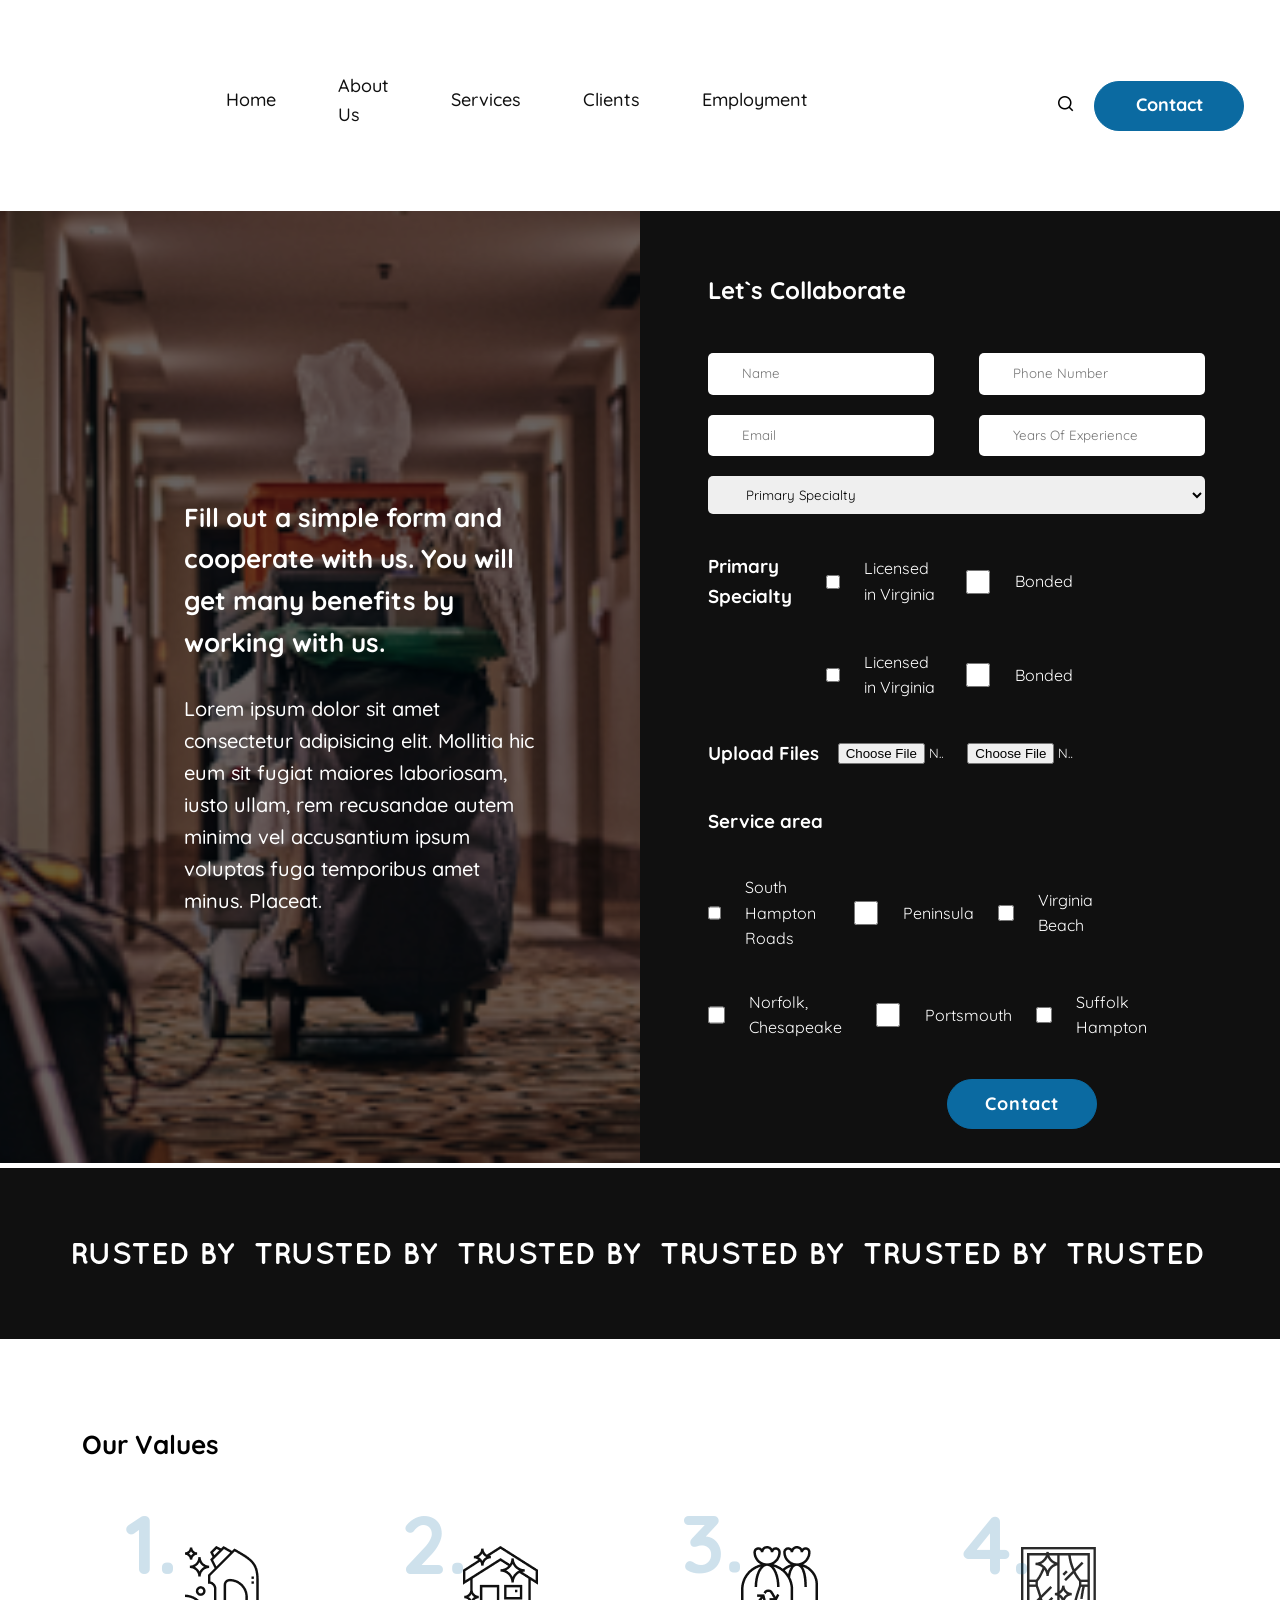
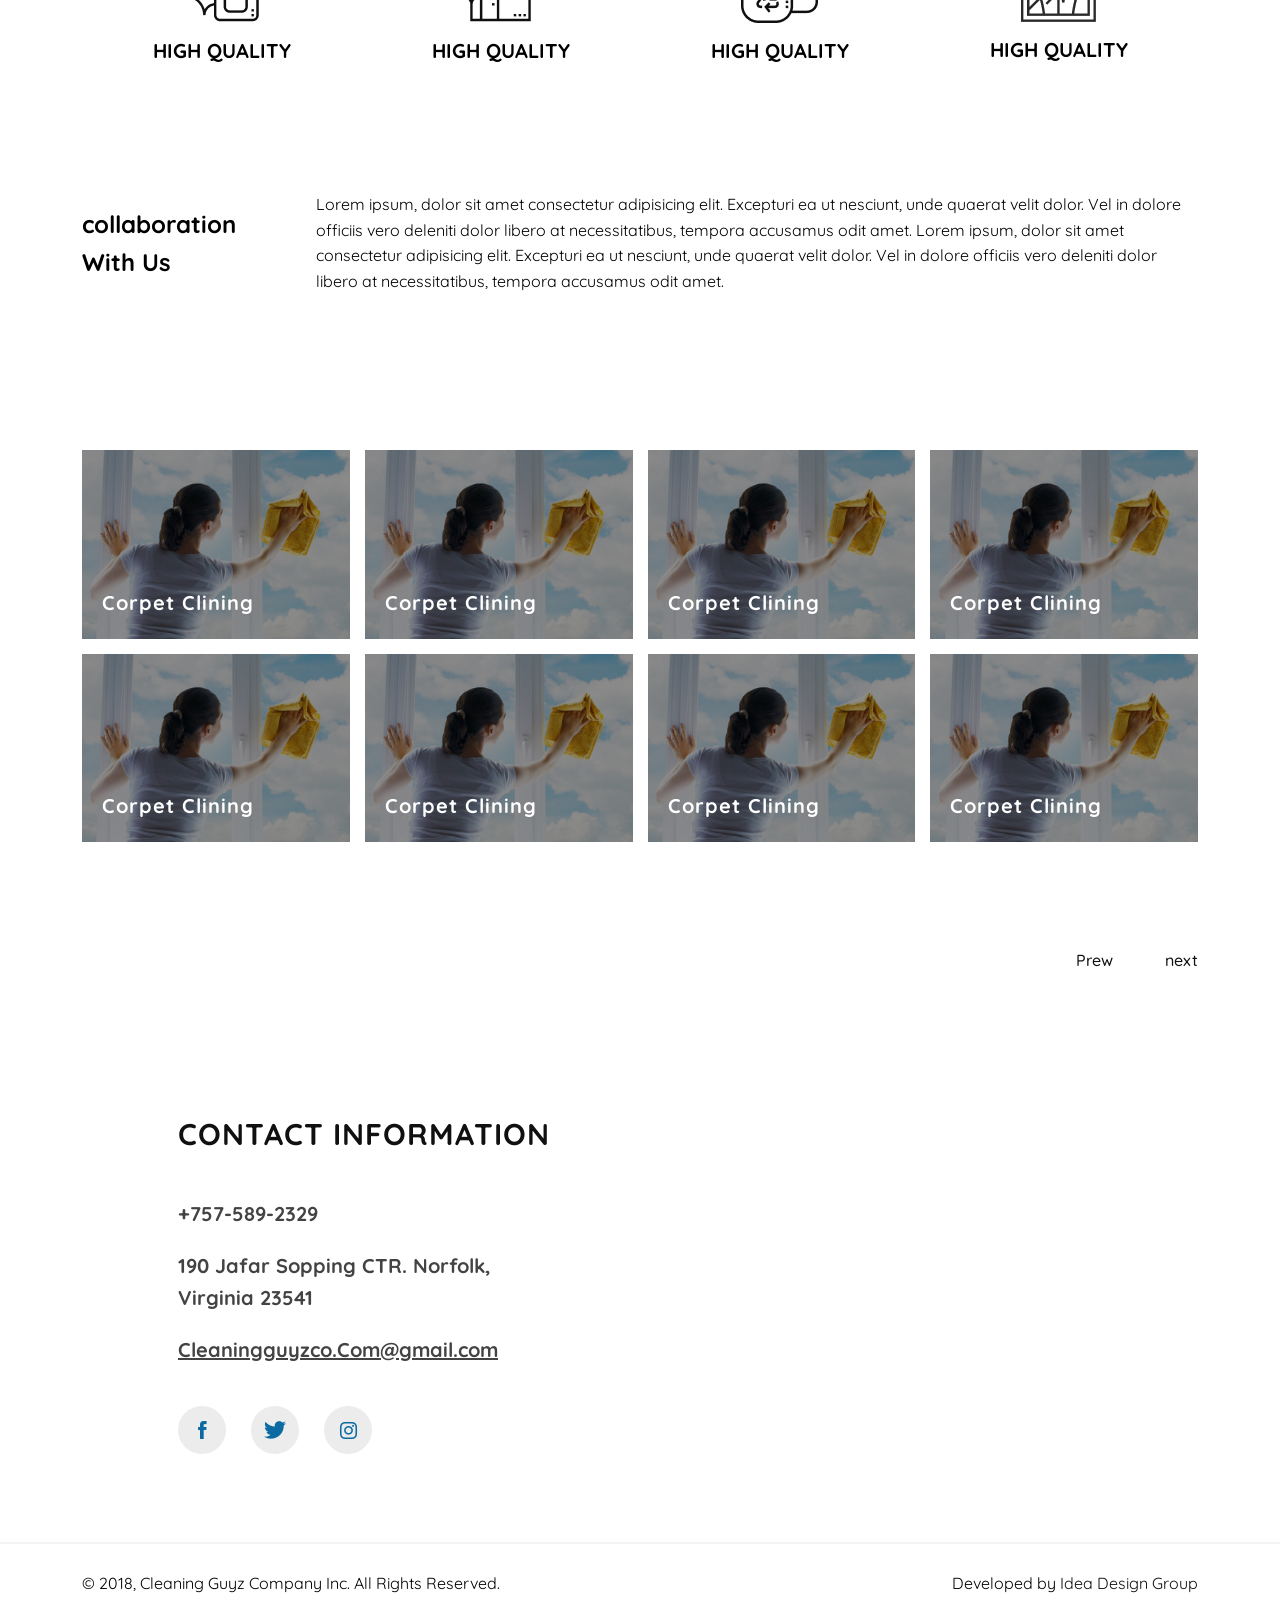
==== collaboration-page.html @ d44de73d "up" ====
<!DOCTYPE html>
<html lang="en">

<head>
    <meta charset="UTF-8">
    <meta http-equiv="X-UA-Compatible" content="IE=edge">
    <meta name="viewport" content="width=device-width, initial-scale=1.0">
    <title>Document</title>
    <link rel="preconnect" href="https://fonts.googleapis.com">
    <link rel="preconnect" href="https://fonts.gstatic.com" crossorigin>
    <link href="https://fonts.googleapis.com/css2?family=Quicksand:wght@400;500;600;700&display=swap" rel="stylesheet">
    <link rel="stylesheet" href="assets/styles/style.css">
    <link rel="stylesheet" href="assets/images/icomoon/style.css">
</head>

<body>
    <section class="container">
        <header>
            <div class="header-img">
                <a href="">
                    <img src="assets/images/img/image 2.png" alt="">
                </a>
            </div>
            <div class="header-menu">
                <div>
                    <a href="">Home</a>
                </div>
                <div>
                    <a href="">About Us</a>
                </div>
                <div>
                    <a href="">Services</a>
                </div>
                <div>
                    <a href="">Clients</a>
                </div>
                <div>
                    <a href="">Employment</a>
                </div>
            </div>
            <div class="header-search">
                <div>
                    <form action="">
                        <a href=""> <i class="icon-Vector-search"></i></a>
                        <input type="text" placeholder="Search">
                    </form>
                </div>
            </div>
            <div class="header-contact">
                <a href="">Contact</a>
            </div>
        </header>
    </section>
    <section>
        <div class="collaboration-section">
            <div class="collaboration-div1">
                <img src="assets/images/img/ashwini-chaudhary-monty-Iu6parQAO-U-unsplash 2.png" alt="collaborate">
                <div>
                    <h1>Fill out a simple form and cooperate with us. You will get many benefits by working with us.
                    </h1>
                    <p>Lorem ipsum dolor sit amet consectetur adipisicing elit. Mollitia hic eum sit fugiat maiores
                        laboriosam, iusto ullam, rem recusandae autem minima vel accusantium ipsum voluptas fuga
                        temporibus amet minus. Placeat.</p>
                </div>
            </div>
            <div class="collaboration-div2">
                <h1>Let`s Collaborate</h1>
                <form action="">
                    <div class="collaboration-grid1">
                        <input type="text" name="" id="" placeholder="Name">
                        <input type="text" name="" id="" placeholder="Phone Number">

                        <input type="text" name="" id="" placeholder="Email">
                        <input type="text" name="" id="" placeholder="Years Of Experience">

                        <select name="" id="">
                            <option value="">Primary Specialty</option>
                        </select>
                    </div>
                    <div class="collaboration-rows">
                        <div class="collaboration-row">
                            <div>
                                <h3>Primary Specialty</h3>
                            </div>

                            <div>
                                <input type="checkbox" id="checkbox1">
                                <label for="checkbox1">Licensed in Virginia</label>
                            </div>
                            <div>
                                <input type="checkbox" id="checkbox2">
                                <label for="checkbox2">Bonded</label>
                            </div>
                        </div>
                        <div class="collaboration-row">
                            <div></div>
                            <div>
                                <input type="checkbox" id="checkbox1">
                                <label for="checkbox1">Licensed in Virginia</label>
                            </div>
                            <div>
                                <input type="checkbox" id="checkbox2">
                                <label for="checkbox2">Bonded</label>
                            </div>
                        </div>

                        <div class="collaboration-row">
                            <div>
                                <h3>
                                    Upload Files
                                </h3>
                            </div>
                            <div>
                                <input type="file" name="" id="">
                            </div>
                            <div>
                                <input type="file" name="" id="">
                            </div>
                        </div>
                        <div class="collaboration-row">
                            <h3>
                                Service area
                            </h3>
                        </div>
                        <div class="collaboration-row">
                            <div>
                                <input type="checkbox" name="" id="chekbox3">
                                <label for="chekbox3">South Hampton Roads</label>

                            </div>
                            <div>
                                <input type="checkbox" name="" id="chekbox4">
                                <label for="chekbox4">Peninsula</label>

                            </div>
                            <div>
                                <input type="checkbox" name="" id="chekbox5">
                                <label for="chekbox5">Virginia Beach</label>

                            </div>
                        </div>
                        <div class="collaboration-row">
                            <div>
                                <input type="checkbox" name="" id="chekbox6">
                                <label for="chekbox6">Norfolk, Chesapeake</label>

                            </div>
                            <div>
                                <input type="checkbox" name="" id="chekbox7">
                                <label for="chekbox7">Portsmouth</label>

                            </div>
                            <div>
                                <input type="checkbox" name="" id="chekbox8">
                                <label for="chekbox8">Suffolk Hampton</label>

                            </div>
                        </div>
                        <div class="collaboration-row">
                            <button>Contact</button>
                        </div>
                    </div>
                </form>
                <div class=""></div>
            </div>
        </div>
    </section>
    <section class="partner">
        <div class="container partner_slider">

            <div class="partner_slider-item">
                <a href="">
                    <img src="assets/images/img/trusted by.png" alt="">
                </a>
            </div>

            <div class="partner_slider-item">
                <a href="">
                    <img src="assets/images/img/trusted by.png" alt="">
                </a>
            </div>
            <div class="partner_slider-item">
                <a href="">
                    <img src="assets/images/img/trusted by.png" alt="">
                </a>
            </div>
            <div class="partner_slider-item">
                <a href="">
                    <img src="assets/images/img/trusted by.png" alt="">
                </a>
            </div>
            <div class="partner_slider-item">
                <a href="">
                    <img src="assets/images/img/trusted by.png" alt="">
                </a>
            </div>
            <div class="partner_slider-item">
                <a href="">
                    <img src="assets/images/img/trusted by.png" alt="">
                </a>
            </div>
            <div class="partner_slider-item">
                <a href="">
                    <img src="assets/images/img/trusted by.png" alt="">
                </a>
            </div>

        </div>
    </section>
    <section class="container collaboration-examlpes">
        <h1>Our Values</h1>
        <div class="examples">
            <div class="examples-div">
                <i class="icon-uniE90D"></i>
                <div class="examples-img"> <img src="assets/images/img/Frame 2035.png" alt=""></div>
                <h3>high quality</h3>

            </div>
            <div class="examples-div">
                <i class="icon-uniE90E"></i>
                <div class="examples-img"> <img src="assets/images/img/Group 2021.png" alt=""></div>
                <h3>high quality</h3>


            </div>
            <div class="examples-div">
                <i class="icon-uniE90F"></i>
                <div class="examples-img"> <img src="assets/images/img/Frame 2035 (1).png" alt=""></div>
                <h3>high quality</h3>


            </div>
            <div class="examples-div">
                <i class="icon-uniE910"></i>
                <div class="examples-img"> <img src="assets/images/img/Frame 2062.png" alt=""></div>
                <h3>high quality</h3>

            </div>
        </div>
    </section>
    <section class="container">
        <div class="collaborarion">
            <div>
                <h1>collaboration With Us</h1>
            </div>
            <div>
                Lorem ipsum, dolor sit amet consectetur adipisicing elit. Excepturi ea ut nesciunt, unde quaerat velit
                dolor. Vel in dolore officiis vero deleniti dolor libero at necessitatibus, tempora accusamus odit amet.
                Lorem ipsum, dolor sit amet consectetur adipisicing elit. Excepturi ea ut nesciunt, unde quaerat velit
                dolor. Vel in dolore officiis vero deleniti dolor libero at necessitatibus, tempora accusamus odit amet.
            </div>
        </div>
    </section>
    <section class="container">
        <div class="project-img__grid">
            <div class="project-img__grid-div">
                <img src="assets/images/img/project_img_02 3.png" alt="">
                <span>Corpet Clining</span>
                <div class="project-link">
                    <a href="">Detail View</a>
                </div>
            </div>
            <div class="project-img__grid-div">
                <img src="assets/images/img/project_img_02 3.png" alt="">
                <span>Corpet Clining</span>
                <div class="project-link">
                    <a href="">Detail View</a>
                </div>
            </div>
            <div class="project-img__grid-div">
                <img src="assets/images/img/project_img_02 3.png" alt="">
                <span>Corpet Clining</span>
                <div class="project-link">
                    <a href="">Detail View</a>
                </div>
            </div>
            <div class="project-img__grid-div">
                <img src="assets/images/img/project_img_02 3.png" alt="">
                <span>Corpet Clining</span>
                <div class="project-link">
                    <a href="">Detail View</a>
                </div>
            </div>
            <div class="project-img__grid-div">
                <img src="assets/images/img/project_img_02 3.png" alt="">
                <span>Corpet Clining</span>
                <div class="project-link">
                    <a href="">Detail View</a>
                </div>
            </div>
            <div class="project-img__grid-div">
                <img src="assets/images/img/project_img_02 3.png" alt="">
                <span>Corpet Clining</span>
                <div class="project-link">
                    <a href="">Detail View</a>
                </div>
            </div>
            <div class="project-img__grid-div">
                <img src="assets/images/img/project_img_02 3.png" alt="">
                <span>Corpet Clining</span>
                <div class="project-link">
                    <a href="">Detail View</a>
                </div>
            </div>
            <div class="project-img__grid-div">
                <img src="assets/images/img/project_img_02 3.png" alt="">
                <span>Corpet Clining</span>
                <div class="project-link">
                    <a href="">Detail View</a>
                </div>
            </div>
        </div>

        <div class="pagination">
            <a class="pagination-prew" href="">Prew</a>
            <a class="pagination-next" href="">next</a>
        </div>
    </section>
    <footer>
        <div class="footer-info">
            <div class="footer-info__div">
                <h1>contact information</h1>
                <div>
                    <a href="">+757-589-2329</a>
                    <a href="">190 Jafar Sopping CTR. Norfolk, Virginia 23541</a>
                    <a href="">Cleaningguyzco.Com@gmail.com</a>
                </div>
                <div class="footer-icon">
                    <a href="">
                        <i class="icon-Path-8"></i>
                    </a>
                    <a href="">
                        <i class="icon-Path-7"></i>
                    </a>
                    <a href="">
                        <i class="icon-Path-170"></i>
                    </a>
                </div>
            </div>
            <div class="footer-map">
                <div class="map">
                    <div class="footer-map__frame">
                        <iframe
                            src="https://www.google.com/maps/embed?pb=!1m18!1m12!1m3!1d26738.526908125077!2d-76.30847100268791!3d36.848747959635716!2m3!1f0!2f0!3f0!3m2!1i1024!2i768!4f13.1!3m3!1m2!1s0x89ba980ede70d78b%3A0x92bed7cf0ad17353!2sNorfolk%2C%20VA%2023541%2C%20USA!5e0!3m2!1sen!2sge!4v1664965824961!5m2!1sen!2sge"
                            style="border:0;" allowfullscreen="" loading="lazy"
                            referrerpolicy="no-referrer-when-downgrade">
                        </iframe>
                    </div>
                </div>
            </div>
        </div>
        <div class="footer-line"></div>
        <div class="container footer-last">
            <div>
                © 2018, Cleaning Guyz Company Inc. All Rights Reserved.
            </div>
            <div>
                Developed by <a href=""> Idea Design Group </a>
            </div>
        </div>
    </footer>



    <script src="https://code.jquery.com/jquery-3.6.1.min.js"></script>
    <script src="assets/js/slick.min.js"></script>
    <script src="assets/js/script.js"></script>
</body>

</html>
---- assets/styles/style.css ----
body{
  overflow-x: hidden;
}
body,
* {
  margin: 0;
  padding: 0;
  box-sizing: border-box;
  font-family: "Quicksand", sans-serif;
  line-height: 1.6;
  
}

.container,
.container-fluid,
.container-xxl,
.container-xl,
.container-lg,
.container-md,
.container-sm {
  width: 100%;
  padding-right: var(--bs-gutter-x, 0.75rem);
  padding-left: var(--bs-gutter-x, 0.75rem);
  margin-right: auto;
  margin-left: auto;
}

@media (min-width: 576px) {
  .container-sm,
  .container {
    max-width: 540px;
  }
}
@media (min-width: 768px) {
  .container-md,
  .container-sm,
  .container {
    max-width: 720px;
  }
}
@media (min-width: 992px) {
  .container-lg,
  .container-md,
  .container-sm,
  .container {
    max-width: 960px;
  }
}
@media (min-width: 1200px) {
  .container-xl,
  .container-lg,
  .container-md,
  .container-sm,
  .container {
    max-width: 1140px;
  }
}
@media (min-width: 1400px) {
  .container-xxl,
  .container-xl,
  .container-lg,
  .container-md,
  .container-sm,
  .container {
    max-width: 1320px;
  }
}
@media (min-width: 1620px) {
  .container-xxl,
  .container-xl,
  .container-lg,
  .container-md,
  .container-sm,
  .container {
    max-width: 1560px;
  }
}

header {
  width: 100%;
  height: 211px;
  display: flex;
  align-items: center;
}
.header-img {
  width: 238px;
  height: 169px;
  overflow: hidden;
  margin: 0 142px 0 0;
}
.header-img img {
  width: 100%;
  height: 100%;
  object-fit: cover;
}
.header-menu {
  width: initial;
  display: flex;
  align-items: center;
  margin: 0 190px 0 0;
}
.header-menu a {
  text-decoration: none;
  font-size: 18px;
  font-weight: 500;
  color: #101010;
  margin: 0 60px 0 0;
  display: block;
  position: relative;
  padding: 0 0 10px 2px;
}
.header-menu a::after {
  content: "";
  position: absolute;
  width: 0%;
  height: 3px;
  border-radius: 3px;
  background-color: #ed1c24;
  bottom: 0;
  left: 0;
  transition-duration: 0.3s;
}
.header-menu a:hover {
  color: #ed1c24;
}
.header-menu a:hover::after {
  width: 100%;
}
.header-search {
  width: 100px;

  display: flex;
  align-items: center;
  margin-left: auto;
}
.header-search div,
.header-search  div form{
  position: relative;
  width: initial;
  display: flex;
  align-items: center;
}
.header-search a {
  text-decoration: none;
  color: #000;
}
.header-search input {
  width: 100%;
  border: none;
  margin: 0 0 0 20px;
}
.header-search input::placeholder {
  font-weight: 600;
  color: #000;
}
.header-search input:focus {
  outline: none;
}
.header-contact {
  width: initial;
  margin-left: auto;
}
.header-contact a {
  display: inline-block;
  width: 150px;
  height: 50px;
  border-radius: 25px;
  background-color: #0b6aa1;
  display: flex;
  align-items: center;
  justify-content: center;
  text-decoration: none;
  color: #fff;
  font-size: 18px;
  font-weight: 700;
  border: 1px solid #0b6aa1;
  transition-duration: 0.3s;
}
.header-contact a:hover {
  background-color: #fff;
  border: 1px solid #0b6aa1;
  color: #0b6aa1;
}

.main-banner {
  width: 100%;
  height: 580px;
  display: flex;
}
.main-banner__info {
  position: relative;
  width: 50%;
  padding: 100px 20px 0 0;
}
.main-banner__info-info div {
  font-size: 18px;
  font-weight: 600;
  color: #8f8f8f;
  padding: 15px 0 42px 0;
}
.main-banner__info-info h1 {
  display: block;
  width: 60%;
  font-size: 32px;
  font-weight: 700;
  line-height: 44.02px;
  color: #000;
}
.main-banner__info-info a {
  display: inline-block;
  width: 150px;
  height: 50px;
  border-radius: 25px;
  display: flex;
  align-items: center;
  justify-content: center;
  font-size: 16px;
  font-weight: 700;
  text-decoration: none;
  background-color: #ed1c24;
  color: #fff;
  border: 1px solid #ed1c24;
  transition-duration: 0.3s;
}
.main-banner__info-info a:hover {
  background-color: #fff;
  color: #ed1c24;
  border: 1px solid #ed1c24;
}

.main-banner__img {
  width: 50%;
  padding: 10px 0 0px 200px;
}

.main-banner__img div {
  position: relative;
  width: 548px;
  height: 518px;

  margin-left: auto;
}
.main-banner__img div::after {
  content: "";
  position: absolute;
  width: 358px;
  height: 318px;
  bottom: -36px;
  left: -38px;
  background-color: #101010;
  z-index: -1;
}
.main-banner__img div img {
  width: 100%;
  height: 100%;
  object-fit: cover;
}
.main-banner__info-link {
  position: absolute;
  bottom: 10px;
  display: flex;
  align-items: center;
}
.main-banner__info-link div {
  display: flex;
  align-items: center;
  margin: 0 20px 0 0;
  color: #024a6c;
}
.main-banner__info-link div:first-of-type {
  border-right: 1px solid #000;
  opacity: 60%;
  padding: 0 20px 0 0;
}
.main-banner__info-link a {
  display: flex;
  align-items: center;
  text-decoration: none;
  color: #024a6c;
  font-size: 26px;
  font-weight: 700;
}
.partner {
  width: 100%;
  height: 171px;
  background-color: #101010;
  margin: 60px 0 0 0;
}
.partner_slider-item {
  width: calc(100% / 6);
  height: 171px;
  display: flex;
  align-items: center;
  justify-content: center;
  background-color: #101010;
  margin: 0 0 0 20px;
}
.partner_slider-item a {
  display: block;
  width: 100%;
  height: 100%;
  display: flex;
  align-items: center;
  justify-content: center;
  overflow: hidden;
}

.partner .slick-list {
  overflow: hidden;
  margin: 0 -50px;
}
.partner .slick-track {
  display: flex;
  align-items: center;
}
.testimonial {
  position: relative;
  display: flex;
  align-items: center;
  width: 100%;
  padding: 60px 0;
}
.testimonial-info {
  width: 40%;
  height: 254px;
  color: #101010;
}
.testimonial-info h4,
.testimonial-info h1 {
  text-transform: uppercase;
}
.testimonial-info h4 {
  margin: 15px 0;
}
.testimonial-info h1 {
  margin: 0 0 20px 0;
}
.testimonial-slider {
  width: 60%;
}
.testimonial-slider__div {
  display: flex;
  flex-direction: column;
  justify-content: space-between;
  width: 100%;
  height: 254px;
  background-color: #ececec;
  border-radius: 8px;
  padding: 35px;
  color: #101010;
  margin: 0 0px 0 30px;
}

.testimonial-slider__div h4 {
  display: block;
  position: relative;
  text-transform: uppercase;
  padding: 0 0 10px 0;
}
.testimonial-slider__div h4::after {
  content: "";
  position: absolute;
  width: 94px;
  height: 2px;
  background-color: #ed1c24;
  bottom: 0;
  left: 0;
}
.icon-Vector-2 {
  font-size: 30px;
  color: #ed1c24;
}
.testimonial .slick-slider {
  overflow: hidden;
}
.testimonial .slick-slider.slick-initialized {
  width: 60%;
}
.testimonial .slick-track {
  display: flex;
}
.testimonial .slick-dots {
  position: absolute;
  bottom: 85px;
  left: 0;
  display: flex;
  align-items: center;
  justify-content: center;
}
.testimonial .slick-dots li {
  list-style: none;
  margin: 0 10px 0 0;
}
.testimonial .slick-dots li.slick-active button {
  background-color: #ed1c24;
  width: 125px;
  height: 3px;
  border-radius: 3px;
  transition-duration: 0.3s;
}
.slick-dots li button {
  font-size: 0;
  width: 5px;
  height: 5px;
  border-radius: 50%;
  border: none;
}
.slick-counter {
  position: absolute;
  left: 200px;
  bottom: 80px;
}
.slick-counter .current {
  color: #ed1c24;
  font-weight: 700;
}
.about-company {
  margin: 0 0 60px 0;
}
.about-company h1 {
  font-size: 30px;
  font-weight: 700;
  margin: 10px 0 20px 0;
  text-transform: uppercase;
}
.number-div {
  width: 100%;
  height: auto;
  display: flex;
  align-items: center;
}
.number-div__div {
  position: relative;
  overflow: hidden;
  width: calc(100% / 4);
  height: 191px;
  padding: 40px;
  background-color: #101010;
  color: #fff;
  font-size: 20px;
  text-transform: uppercase;
  font-weight: 700;
  border-radius: 4px;
  letter-spacing: 2px;
}
.number-div__div:not(:last-of-type) {
  margin: 0 15px 0 0;
}
.number-div__div div:first-of-type {
  font-size: 40px;
  padding: 5px 0;
  margin: 0px 0 25px 0;
}
.number-div__div:nth-child(1):after {
  content: "";
  position: absolute;
  width: 106px;
  height: 106px;
  border: 4px solid #fff;
  border-radius: 50%;
  top: -57px;
  right: 52px;
  transition-duration: 0.3s;
}
.number-div__div:nth-child(1):hover::after {
  border: 4px solid #ed1c24;
  transform: translate(74px, 27px) scale(2);
}
.number-div__div:nth-child(2):after {
  position: absolute;
  content: "";
  width: 54px;
  height: 54px;
  border: 4px solid #ed1c24;
  border-radius: 50%;
  top: 31px;
  right: 92px;
  transition-duration: 0.3s;
}
.number-div__div:nth-child(2):hover::after {
  border: 4px solid #fff;
  transform: translate(10px, 30px) scale(2);
}
.number-div__div:nth-child(3):after {
  position: absolute;
  content: "";
  width: 94px;
  height: 94px;
  border: 4px solid #ed1c24;
  border-radius: 50%;
  bottom: -52px;
  right: 64px;
  transition-duration: 0.3s;
}
.number-div__div:nth-child(3):hover::after {
  border: 4px solid #fff;
  transform: translate(-6px, -101px) scale(1.5);
}
.number-div__div:nth-child(4):after {
  position: absolute;
  content: "";
  width: 94px;
  height: 94px;
  border: 4px solid #fff;
  border-radius: 50%;
  top: 34px;
  right: -18px;
  transition-duration: 0.3s;
}
.number-div__div:nth-child(4):hover::after {
  border: 4px solid #ed1c24;
  transform: translate(-140px, -69px) scale(1.7);
}
.number-div__link a {
  margin: 60px 0 60px 0;
  display: block;
  width: 150px;
  height: 50px;
  border-radius: 25px;
  background-color: #ed1c24;
  color: #fff;
  font-weight: 700;
  display: flex;
  align-items: center;
  justify-content: center;
  text-decoration: none;
  border: 1px solid #ed1c24;
  transition-duration: 0.3s;
}
.number-div__link a:hover {
  border: 1px solid #ed1c24;
  color: #ed1c24;
  background-color: #fff;
}
.bookaservise{
  position: relative;
}
footer {
  position: relative;
  ;
}
.bookaservise-div {
  margin: 60px 0 0 0;
  position: relative;
  width: 100%;
  height: 350px;
  overflow: hidden;
  background-color: rgba(16, 16, 16, 0.5);
  margin: 0 0 170px 0;
}
.bookaservise-div img {
  width: 100%;
  height: 100%;
  object-fit: cover;
  mix-blend-mode: overlay;
}
.bookaservise-div div {
  position: absolute;
  width: 100%;
  height: 100%;
  top:112px;
  left: 178px;
  color: #fff;
}
.bookaservise-div div h1 {
  font-size: 30px;
  font-weight: 700;
  margin: 0 0 30px 0;
  text-transform: uppercase;
  letter-spacing: 2px;
}
.bookaservise-form {
  padding: 70px 90px;
  top: 68px;
  right: 208px;
  position: absolute;
  width: 744px;
  height: 366px;
  background-color: #fff;
  border-radius: 4px;
  border: 1px solid #eaeaea;
}
.bookaservise-form form {
  display: grid;
  grid-template-columns: repeat(2, 1fr);
  grid-template-rows: repeat(2, 1fr);
  column-gap: 60px;
  row-gap: 60px;
}
.bookaservise-form form input,
.bookaservise-form form select {
  padding: 0 0 15px 0;
  border: none;
  border-bottom: 1px solid #d2d2d2;
}
.bookaservise-form form input:focus,
.bookaservise-form form select:focus {
  outline: none;
}
.bookaservise-form button {
  width: 150px;
  height: 50px;
  border-radius: 25px;
  color: #fff;
  background-color: #0b6aa1;
  border: 1px solid #0b6aa1;
  font-size: 16px;
  font-weight: 700;
  display: flex;
  align-items: center;
  justify-content: center;
  cursor: pointer;
  transition-duration: 0.3s;
}
.bookaservise-form button:hover {
  border: 1px solid #0b6aa1;
  background-color: #fff;
  color: #0b6aa1;
}
.footer-info {
  display: flex;
  align-items: center;
  margin: 100px 0 0 0;
}
.footer-info__div {
  padding: 18px 178px;
}
.footer-info__div h1 {
  color: #101010;
  font-size: 30px;
  font-weight: 700;
  letter-spacing: 1px;
  text-transform: uppercase;
  margin: 18px 0 40px 0;
}
.footer-info__div div:first-of-type {
  display: flex;
  flex-direction: column;
}
.footer-info__div div:first-of-type a {
  text-decoration: none;
  font-size: 20px;
  font-weight: 700;
  color: #434343;
  display: block;
  margin: 0 0 20px 0;
}
.footer-info__div div:first-of-type a:last-of-type {
  text-decoration: underline;
}
.footer-icon {
  display: flex;
  margin: 20px 0 0 0;
}
.footer-icon a {
  text-decoration: none;
  display: block;
  width: 48px;
  height: 48px;
  background-color: #ececec;
  border-radius: 50px;
  display: flex;
  align-items: center;
  justify-content: center;
  color: #0b6aa1;
  margin: 0 25px 0 0;
  transition-duration: 0.3s;
}
.footer-icon a:hover {
  background-color: #0b6aa1;
  color: #fff;
}
.footer-icon a i {
  font-size: 18px;
}
.footer-line {
  width: 100%;
  height: 2px;
  background-color: #f4f4f4;
  margin: 70px 0 0 0;
}
.footer-last {
  width: 100%;
  height: 80px;
  display: flex;
  align-items: center;
  justify-content: space-between;
}
.footer-last div a {
  text-decoration: none;
  color: #101010;
}
.footer-map {
  width: 50%;
  position: relative;
}
.map {
  transform: translate(150px, 0);
  width: 100%;
  height: 349px;
}
.footer-map__frame {
  width: 100%;
  height: 349px;
}
iframe {
  width: 100%;
  height: 100%;
  filter: grayscale(100%);
}
/**************2***************/
.whyus {
  display: flex;
  padding: 90px 0 0 0;
}
.whyus-info {
  width: 55%;
  padding: 0px 20px 0 0;
}
.whyus-info h1 {
  font-size: 26px;
  font-weight: 700;
  text-transform: uppercase;
  margin: 0px 0 15px 0;
}
.whyus-img {
  width: 45%;
  display: flex;
  justify-content: flex-end;
}
.whyus-img div {
  position: relative;
  width: 550px;
  height: 394px;
}
.whyus-img div img {
  width: 100%;
  height: 100%;
  object-fit: cover;
}
.whyus-img div::after {
  content: "";
  position: absolute;
  width: 356px;
  height: 318px;
  background-color: #101010;
  z-index: -1;
  top: -30px;
  left: -30px;
}
.unicsale {
  padding: 70px 0 0 0;
  display: flex;
  align-items: center;
  justify-content: space-between;
}
.unicsale div {
  position: relative;
  overflow: hidden;
  width: 32.5%;
  display: flex;
  align-items: center;
  padding: 40px;
  background-color: #101010;
  color: #fff;
  border-radius: 5px;
}
.unicsale div h2 {
  font-size: 24px;
  font-weight: 600;
}
.unicsale div:nth-child(1)::after {
  content: "";
  position: absolute;
  width: 94px;
  height: 94px;
  border: 4px solid #fff;
  border-radius: 50%;
  bottom: -46px;
  right: 46px;
  transition-duration: 0.3s;
}
.unicsale div:nth-child(1):hover:after {
  transform: translate(0px, -105px);
}
.unicsale div:nth-child(2)::after {
  content: "";
  position: absolute;
  width: 94px;
  height: 94px;
  border: 4px solid #fff;
  border-radius: 50%;
  top: -26px;
  right: -26px;
  transition-duration: 0.3s;
}
.unicsale div:nth-child(2):hover:after {
  transform: translate(-86px, 28px);
}
.unicsale div:nth-child(3)::after {
  content: "";
  position: absolute;
  width: 36px;
  height: 36px;
  border: 4px solid #fff;
  border-radius: 50%;
  top: 42px;
  right: 42px;
  transition-duration: 0.3s;
}
.unicsale div:nth-child(3):hover:after {
  transform: scale(2);
}
.sometext {
  padding: 86px 0;
  font-weight: 500;
}
.examples {
  width: 100%;
  display: flex;
  align-items: center;
  justify-content: space-between;
}
.examples-div {
  position: relative;
  width: 25%;
  padding: 30px;
  display: flex;
  flex-direction: column;
  align-items: center;
  text-align: center;
}
.examples-div h3 {
  font-size: 20px;
  font-weight: 700;
  text-transform: uppercase;
  margin: 5px 0 15px 0;
}
.examples-div i {
  position: absolute;
  font-size: 58px;
  color: #0b6aa1;
  opacity: 20%;
  top: 0px;
  left: 44px;
}
.examples-h1 {
  margin: 0 0 100px 0;
}
.examples-h1 h1 {
  font-size: 26;
  font-weight: 700;
  text-transform: uppercase;
}
.offering {
  position: relative;
  width: 100%;
  background-color: #f3f5f6;
  display: flex;
  padding: 70px 0px 88px 0;
  overflow: hidden;
}
.offering-info {
  padding: 0 100px 0 180px;
  height: 277px;
  display: flex;
  flex-direction: column;
  justify-content: space-between;
}
.offering-info h1 {
  font-size: 26px;
  font-weight: 700;
  text-transform: uppercase;
  margin: 0 0 25px 0;
}

.offering-info a {
  display: block;
  text-decoration: none;
  width: 150px;
  height: 50px;
  border-radius: 25px;
  background-color: #0b6aa1;
  color: #fff;
  font-size: 18px;
  font-weight: 700;
  display: flex;
  align-items: center;
  justify-content: center;
  margin: 30px 0 0 0;
  transition-duration: 0.3s;
  border: 1px solid #0b6aa1;
}
.offering-info a:hover {
  border: 1px solid #0b6aa1;
  background-color: #fff;
  color: #0b6aa1;
}
.offering-slider {
  width: 100%;
}
.offering-slider_item {
  position: relative;
  width: 388px !important;
  height: 277px !important;
  overflow: hidden;
  margin: 0 0 0 42px;
  background-color: rgba(16, 16, 16, 0.5);
}
.offering-slider_item img {
  mix-blend-mode: overlay;
  width: 100%;
  height: 100%;
  object-fit: cover;
}

.offering-slider-background__info {
  position: absolute;
  color: #fff;
  bottom: 18px;
  left: 22px;
  display: flex;
  flex-direction: column;
  font-size: 18px;
  font-weight: 700;
}
.offering-slider-background__info span {
  font-size: 36px;
  font-weight: 700;
}

.slick-slider {
  overflow: hidden;
}
.offering-slider .slick-slider.slick-initialized {
  width: 100%;
}
.offering-slider .slick-track {
  display: flex;
  align-items: center;
}
.offering-slider .slick-arrow {
  display: block;
  position: absolute;
  bottom: 35px;
  border: none;
  background-color: #f3f5f6;
  cursor: pointer;
  font-weight: 500;
}
.offering-slider .slick-arrow.slick-prev {
  right: 284px;
}

.offering-slider .slick-arrow.slick-next {
  right: 197px;
}
.offering-slider .slick-arrow.slick-disabled {
  opacity: 50%;
}
.line {
  border-top: 2px solid #f3f5f6;
  width: 100%;
  margin: 100px 0 0 0;
}
.boxes {
  padding: 64px 0 20px 0;
  display: flex;
}
.boxes div h1 {
  text-transform: uppercase;
  font-size: 26px;
  font-weight: 700;
  color: #101010;
}
.boxes-box {
  width: 74%;
}
.boxes-box__div {
  display: flex;
  width: 100%;
}
.boxes-box__div div {
  height: 70px;
  width: 248px;
  display: flex;
  align-items: center;
  justify-content: center;
  font-size: 18px;
  border-radius: 5px;
  transition-duration: 0.3s;
  cursor: pointer;
}
.boxes-box__div div:nth-child(odd) {
  background-color: #101010;
  color: #fff;
  border: 3px solid #101010;
}
.boxes-box__div div:nth-child(even) {
  background-color: #fff;
  border: 3px solid #ececec;
}
.boxes-h1 {
  width: 26%;
}
.boxes-box .boxes-box__div:nth-child(odd) {
  justify-content: flex-end;
}
.boxes-box .boxes-box__div:nth-child(odd) div:not(:last-of-type) {
  margin: 0 160px 46px 0;
}
.boxes-box .boxes-box__div:nth-child(even) div:not(:first-of-type) {
  margin: 0 0 46px 160px;
}
.boxes-box .boxes-box__div:nth-child(even) div:nth-child(odd) {
  background-color: #fff;
  border: 3px solid #ececec;
  color: #101010;
}
.boxes-box .boxes-box__div:nth-child(even) div:nth-child(even) {
  background-color: #101010;
  color: #fff;
  border: 3px solid #101010;
}
.boxes-box .boxes-box__div:nth-child(even) div:nth-child(even):hover {
  background-color: #fff;
  border: 3px solid #ececec;
  color: #101010;
}
.boxes-box .boxes-box__div:nth-child(even) div:nth-child(odd):hover {
  background-color: #101010;
  color: #fff;
  border: 3px solid #101010;
}
.boxes-box .boxes-box__div:nth-child(odd) div:nth-child(even):hover {
  background-color: #101010;
  color: #fff;
  border: 3px solid #101010;
}
.boxes-box .boxes-box__div:nth-child(odd) div:nth-child(odd):hover {
  background-color: #fff;
  border: 3px solid #ececec;
  color: #101010;
}
/*************3**************/
.projects {
  padding: 80px 200px 50px 0;
}
.projects h1 {
  text-transform: uppercase;
  font-size: 26px;
  font-weight: 700;
  color: #101010;
  margin: 0 0 20px 0;
}
.project-img__grid {
  display: grid;
  grid-template-columns: repeat(4, 1fr);
  grid-template-rows: repeat(2, 1fr);
  gap: 15px;
  margin: 0 0 80px 0;
}
.project-img__grid-div {
  position: relative;
  background-color: rgba(0, 0, 0, 0.45);
  overflow: hidden;
}
.project-img__grid-div img {
  mix-blend-mode: overlay;
  width: 100%;
  height: 100%;
  object-fit: cover;
}
.project-img__grid-div span {
  color: #fff;
  position: absolute;
  z-index: 3;
  bottom: 20px;
  left: 20px;
  font-size: 20px;
  font-weight: 700;
  letter-spacing: 1px;
  transition-duration: 0.3s;
}
.project-link {
  position: absolute;
  top: 0;
  left: 0;
  width: 100%;
  height: 100%;
  display: flex;
  align-items: center;
  justify-content: center;
  transition-duration: 0.3s;
}

.project-link a {
  display: block;
  width: 150px;
  height: 50px;
  border-radius: 25px;
  border: 1px solid #fff;
  text-decoration: none;
  color: #fff;
  display: flex;
  align-items: center;
  justify-content: center;
  transition-duration: 0.3s;
  transform: scale(0);
}
.project-img__grid-div:hover .project-link {
  background-color: rgba(0, 0, 0, 0.65);
}
.project-img__grid-div:hover .project-link a {
  transform: scale(1);
}
.project-img__grid-div:hover span{
  transform: scale(0);
}
.pagination{
  width: 100%;
  display: flex;
  align-items: center;
  justify-content: flex-end;
}
.pagination a{
text-decoration: none;
font-size: 16px;
font-weight: 500;
color: #101010;
margin: 26px 0 0 52px;
}
/****************4*********************/
.project-detail{
  padding: 40px 0 56px 0;
}
.project-detail h1{
font-size: 26px;
font-weight: 700;
color: #101010;
margin: 0 0 40px 0;
text-transform: uppercase;
}
.project-detail_main{
  display: flex;
  height: 344px;
}
.project-detail_img{
  width: 35%;
}
.project-detail_img div{
  width: 513px;
  height: 344px;
  overflow: hidden;
}
.project-detail_img div img{
  width: 100%;
  height: 100%;
  object-fit: cover;
}
.project-detail_info{
  width: 65%;
  padding:0 0 0 40px ;
  display: flex;
  flex-direction: column;
  justify-content: space-between;
}
.project-detail_info1{
  height:50%;
}
.project-detail_info2{
  height:50%;
}
.project-detail_info2 .testimonial-slider__div{
  width: 100%;
  height: 100%;

  background-color: #101010;
  color: #fff;
  margin: 0 0 0 0;
  padding: 20px 24px;
}
.project-detail_tags{
  display: flex;
  align-items: center;
}
.project-detail_tags div{
  display: flex;
  align-items: center;
}
.project-detail_tags div:first-of-type img{
  margin: 0 18px 0 24px;
  font-weight: 600;
}
.project-detail_services{
  display: flex;
  margin: 0 0 0 62px;
}
.project-detail_services a{
  font-size: 18px;
  font-weight: 700;
  color: #101010;
  display:block;
  width: 100%;
  height: 100%;
  width: 248px;
  height: 64px;
  padding: 18px  32px;
  border:2px solid #F3F5F6;
  margin: 0 36px 0 0;
  transition-duration: 0.3s;
}
.project-detail_services a:hover{
  color: #fff;
  background-color: #101010;
  border:2px solid #101010;
}
.more-projects {
  padding: 56px 0 0 0;
}
.more-projects h1{
  text-transform: uppercase;
  font-size: 26px;
  font-weight: 700;
  color: #101010;
  margin: 0 0 35px 0;
}
.more-priject_row{
  display: flex;

}
.more-priject_row .project-img__grid-div:not(:last-of-type){
  margin:0 15px 0 0;
}
/************5**************/
.our-services{
  padding: 40px 0 0 0;
}
.our-services h1{
  text-transform: uppercase;
  font-size: 26px;
  font-weight: 700;
  margin: 0 0 20px 0;
}
.our-services div{
  padding: 0 200px 0 0;
}
.our-services_grid{
  margin:80px 0 100px 0 ;
  display: grid;
  grid-template-columns: repeat(6,1fr);
  grid-template-rows: repeat(auto,1fr);
  gap: 16px;
}
.our-services_grid div{
  cursor: pointer;
  min-height: 118px;
  position: relative;
  padding: 36px 56px;
  font-size: 18px;
  font-weight: 700;
  border: 2px solid #F3F5F6;
  border-radius: 5px;
  overflow: hidden;
  transition-duration: 0.3s;
}
.our-services_grid div::after{
  content: "";
  position: absolute;
  width: 46px;
  height: 46px;
  border: 4px solid #DE454B;
  border-radius: 50%;
  top: 34px;
  left: -12px;
  transition-duration: 0.3s;
}
.our-services_grid div span{
  position: absolute;
 transition-duration: 0.3s;
}
.our-services_grid div:hover{
  color: #fff;
  background-color: #101010;
}
.our-services_grid div:hover span{
  left: 20px;
  bottom: 15px;
  color: #fff;
}
.our-services_grid div:hover::after{
  width: 68px;
  height: 68px;
  top: -12px;
  left: 126px;
}
.speciality{
  display: flex;
}
.speciality1{
  width: 45%;
  height: 530px;
}
.speciality1 div{
  width: 100%;
  height: 100%;
  overflow: hidden;
}
.speciality1 div img{
  width: 100%;
  height: 100%;
  object-fit: cover;
}
.speciality2{
  width: 55%;
  background-color:#DE454B;
  padding: 50px 100px 68px 58px;
}
.speciality2 h1{
font-size: 26px;
text-transform: uppercase;
color: #fff;
font-weight: 700;
margin: 0 0 30px 0;
letter-spacing: 1px;
}
.speciality-grid{
  display: grid;
  grid-template-columns: repeat(2,1fr);
  grid-template-rows: repeat(auto,1fr);
  column-gap: 64px;
  row-gap:26px ;
}
.speciality-grid div a{
  color: #fff;
  text-decoration: none;
  font-size: 20px;
  font-weight: 700;
  margin: 0 20px 0 0;
}
.speciality-grid div {
  display: flex;
  align-items: center;
}
.speciality-grid div input{
  width: 24px;
  height: 26px;
  border:1px solid #fff;
  outline: none;
  margin: 0 20px 0 0;
}
.speciality-grid div input:checked{
  background-color: #DE454B;
}


/****************6******************/
.services-detail {
  padding:40px 0 100px 0 ;
  color: #101010;
}
.services-detail h1{
  text-transform: uppercase;
  font-size: 26px;
  font-weight: 700;
  color: #101010;
  margin: 0 0 30px 0;
}
.services-tags h3{
  font-size: 18px;
  font-weight: 700;
  margin: 0 0 24px 0;
}
.services-tags .project-detail_services{
  margin: 0 0 100px 0;
}
/******************7*****************/
.contact-page{
  width: 100%;
  color: #fff;
  background-color: #000;
  padding: 32px 0 102px 0;
}
.contact-main div{
  padding: 0 50px 0 0;
}
.contact-body{
  display: flex;
}
.contact1{
  width: 50%;
  display: flex;
  flex-direction: column;
  justify-content: flex-end;
}

.contact1-link{
  display: flex;
 margin: 40px 0 0 0;
}
.contact1-link a{
  display: block;
  display: flex;
  align-items: center;
  text-decoration: none;
  font-size: 20px;
  color: #fff;
  transition-duration: 0.3s;
}
.contact1-link div{
  position: relative;
  width: 74px;
  height: 74px;
  border: 1px solid #fff;
  border-radius: 5px;
  display: flex;
  justify-content: center;
  align-items: center;
  margin: 0 34px 0 0;
}
.contact1-link  i{
  font-size: 32px;
  margin: 0 0 0 50px;
  transition-duration: 0.3s;
}
.contact1-link a:hover div{
  background-color: #fff;
  border: 1px solid #000;
}
.contact1-link a:hover i{
  color: #000;
}
.contact-map{
 width: 100%;
 height: 402px;
}
.contact2{
  width: 50%;
  
}
.contact2  h1{
  font-size: 26px;
  font-weight: 700;
  text-transform: uppercase;
  margin: 60px 0 52px 0;
}
.contact2 form{
  display: grid;
  grid-template-columns: repeat(2,1fr);
position: relative;
  column-gap: 68px;
  row-gap: 56px;
  
}
.contact2 form input{
  padding: 0 0 16px 0;
  border: none;
  border-bottom: 2px solid #FFFFFF;
  color: #fff;
  background-color: #000000;
  
}
.contact2 form input:focus{
  outline: none;
}
.contact2 form input::placeholder{
  color: #fff;
  font-weight: 500;
}
.contact2 form textarea{
  margin: 0 -180px 0 0 ;
  border: none;
  border-bottom: 2px solid #FFFFFF;
  color: #fff;
  background-color: #000000;
  height: 80px;
  resize: none;
}
.contact2 form textarea:focus{
  outline: none;
}
.contact2 form textarea::placeholder{
  color: #fff;
  font-weight: 500;
}
.contact2 form button{
  width: 150px;
  height: 50px;
  color: #000000;
  background-color: #fff;
  border: 1px solid #fff;
  display: flex;
  align-items: center;
  justify-content: center;
  border-radius: 25px;
  font-weight: 700;
  transition-duration: 0.3s;
  cursor: pointer;
  position: absolute;
  bottom: -22px;
  right: 0;
}
.contact2 form button:hover{
  background-color: #000000;
  color: #fff;
  border: 1px solid #fff;
}
/************8***************/
.employment{
  padding: 30px 70px 46px 0;
}
.employment h1{
  text-transform: uppercase;
  font-size:26px;
  font-weight: 700;
  margin:0 0 20px 0 ;
}
.cards-row{
  display: flex;
  align-items: center;
  margin: 0 0 12px 0;
}
.cards-row .card{
  position: relative;
  width: 25%;
  padding:0px  34px 10px 34px;
  border: 3px solid #F3F5F6;
  border-radius: 6px;
  font-size: 18px;
  font-weight: 600;
}
.cards-row .card:not(:last-of-type){
  margin: 0 16px 0 0;
}
.cards-row .card div{
  display: flex;
  align-items: center;
  margin: 24px 0 ;
}
.cards-row .card div i{
  margin: 0 20px 0 0;
  font-size: 24px;
}
.cards-row .card div a{
  display: block;
  display: flex;
  align-items: center;
  justify-content: center;
  width: 150px;
  height: 50px;
  color: #fff;
  font-size: 18px;
  font-weight: 600;
  text-decoration: none;
  background-color:#0B6AA1;
  border-radius: 25px;
  border: 1px solid #0b6aa1;
  transition-duration: 0.3s;
}
.cards-row .card div a:hover{
  background-color: #fff;
  color: #0B6AA1;
  border: 1px solid #0b6aa1;
}
.cards-row .card div:last-of-type{
  border-top: 3px solid #F3F5F6;
  justify-content: space-between;
  padding: 24px 0 0 0;
}
.cards-row .card div:first-of-type{
  justify-content: space-between;
}
.vacancy{
  position: relative;
}
.vacancy-section{
  background-color: #000000;
}
.vacancy .boxes {
  padding: 64px 0 20px 0;
  display: flex;
}
.vacancy .boxes div h1 {
  text-transform: uppercase;
  font-size: 26px;
  font-weight: 700;
  color:#fff;
  position: absolute;
  top: 40%;
  left: 0;
}
.vacancy .boxes-box {
  width: 74%;
}
.vacancy .boxes-box__div {
  display: flex;
  width: 100%;
}
.vacancy .boxes-box__div div {
  height: 70px;
  width: 248px;
  display: flex;
  align-items: center;
  justify-content: center;
  font-size: 18px;
  border-radius: 5px;
  transition-duration: 0.3s;
  cursor: pointer;
  background-color: #101010;
  color: #fff;
  border: 3px solid #fff;
}
.vacancy .boxes-box__div:nth-child(even) div:nth-child(odd),
.vacancy .boxes-box__div:nth-child(even) div:nth-child(even)
{
  background-color: #101010;
  color: #fff;
  border: 3px solid #fff;
}

.vacancy-boxes-h1 {
  width: 26%;
}
.vacancy-boxes-h1 h1{

  font-size: 26px;
  color: #fff;
  font-weight: 700;
  text-transform: uppercase;
}
.vacancy .boxes-box .boxes-box__div:nth-child(odd) {
  justify-content: flex-end;
}
.vacancy .boxes-box .boxes-box__div:nth-child(odd) div:not(:last-of-type) {
  margin: 0 160px 46px 0;
}
.vacancy .boxes-box .boxes-box__div:nth-child(even) div:not(:first-of-type) {
  margin: 0 0 46px 160px;
}
.vacancy .boxes-box .boxes-box__div:nth-child(even) div:nth-child(even):hover {
  background-color: #fff;
  border: 3px solid #ececec;
  color: #101010;
}
.vacancy .boxes-box .boxes-box__div:nth-child(even) div:nth-child(odd):hover {
  background-color: #fff;
  border: 3px solid #ececec;
  color: #101010;
}
.vacancy .boxes-box .boxes-box__div:nth-child(odd) div:nth-child(even):hover {
  background-color: #fff;
  border: 3px solid #ececec;
  color: #101010;
}
.vacancy .boxes-box .boxes-box__div:nth-child(odd) div:nth-child(odd):hover {
  background-color: #fff;
  border: 3px solid #ececec;
  color: #101010;
}
/*****************9**************/
.morevacancies-h1 h1{
  font-size: 26px;
  font-weight: 700;
  text-transform: uppercase;
  margin: 70px 0 46px 0;
}
.morevacancies div{
  padding:56px 80px 0 0 ;
}
.apply-section{
  background-color: #000;
  color: #fff;
  padding: 57px 0 92px 0;
}
.apply-section_divs{
  display: flex;

}
.apply-section_divs h1{
  font-size: 18px;
  text-transform: uppercase;
  letter-spacing: 1px;
}
.apply-section_div1{

  width: 60%;
  padding: 0 100px 0 0;
}
.apply-section_div1 div:first-of-type{
  display: flex;
  align-items: center;
  justify-content: space-between;
  margin: 0 0 30px 0;
}
.apply-section_div1-box
{
  display: flex;
  margin: 42px 0 0 0;
  justify-content: space-between;

}
.apply-section_div1-box div{
  display: block;
  display: flex;
  align-items: center;
  justify-content: center;
  width: 32%;
  height: 52px;
  border-radius: 25px;
 
}
.apply-section_div1-box div{
  border: 1px solid #fff; 
}
.apply-section_div1-box div:first-of-type {
  display: flex;
  align-items: center;
  justify-content: center;
  color: #fff;
  font-size: 18px;
  font-weight: 700;
  background-color:#ED1C24;
  border-radius: 25px;
  text-decoration: none;
  transition-duration: 0.3s;
  border: none;
  cursor: pointer;
}
.apply-section_div1-box div:first-of-type:hover{
  background-color: #fff;
  color:#ED1C24;
}
.apply-section_div1-box div i{
  margin: 0 16px 0 0;
  font-size: 22px;
  color:#ED1C24 ;
}
.apply-section_div1-va{
  display: flex;
  align-items: center;
  font-size: 18px;
  font-weight: 600;
}
.apply-section_div1-va i{
  font-size: 26px;
  margin: 0 18px 0 0;
}
.apply-section_div2 h3{
  font-size: 20px;
  font-weight: 700;
}
.apply-section_div2-info{
  margin: 38px 0 0 0;
}
.apply-section_div2-info div{
  position: relative;
  margin: 0 0 20px 0;
  padding: 0  0 0 26px;
  display: flex;
  align-items: center;
}
.apply-section_div2-info div::before{
 content: "";
 position: absolute;
  width: 10px;
  height: 10px;
  background-color:
  #ED1C24;
  border-radius: 50%;
  left: 0;
}
.aplication-form_background{
  position: absolute;
  width: 100%;
  height: 100vh;
  background-color: rgba(0, 0, 0, 0.57);
  display: flex;
  align-items: center;
  justify-content: center;
  top: 0;
  left: 0;
  display: none;
}
.aplication-form{
  position: absolute;
  width: 100%;
  height: 100vh;
  display: flex;
  align-items: center;
  justify-content: center;
  top: 0;
  left: 0;
  display: none;
}
.aplication-form__form{
  position: absolute;
  max-width: 904px;
  max-height: 884px;
  left: 50%;
  top: 50%;
  transform: translate(-50%,-50%);
 
  background-color: #fff;
  padding: 35px  35px 71px 35px;
  border-radius: 12px;
}
.formh1{
  width: 100%;
  text-align: center;
  
   margin: 0 0 40px 0;
}
.formh1 h1{
  font-size: 22px;
  font-weight: 700;
}
.form-text{
font-size: 20px;
font-weight: 700;
margin: 0 0 35px 0;
}
.aplication-form__form form{
  display: grid;
  grid-template-columns: repeat(2,1fr);
  column-gap: 40px;
  row-gap: 20px;
}
.aplication-form__form form div{
  display: flex;
  flex-direction: column;
}
.aplication-form__form form input{
  margin: 10px 0;
  border: none;
  background-color: #F3F5F6;
  padding: 10px;
 border-radius:5px ;
}
.aplication-form__form form input:focus{
  outline: none;
}

.aplication-form__form form  .aplication-form-file {
  grid-column: 1/3;
 position: relative;
}
.aplication-form__form form  .aplication-form-file input{
  font-size: 0;

}
.aplication-form__form form  .aplication-form-file label{
  position: absolute;

}
.aplication-form__form form  .aplication-form-file label{
  width: 100%;
  height: 100%;
  display: flex;
  align-items: center;
  justify-content: center;
}
.aplication-form__form form  .aplication-form-file input{
  display: flex;
  align-items: center;
  justify-content: center;
  padding: 32px 0;
  text-align: center;
  cursor: pointer;
  border: none;
}
.aplication-form__form button{
  width: 150px;
  height: 50px;
  border-radius: 25px;
  color: #fff;
  font-size: 18px;
  font-weight: 700;
  background-color:
  #0B6AA1;
  border: 1px solid 
  #0B6AA1;
  transition-duration: 0.3s;
  cursor: pointer;
  grid-column: 2/3;
  margin-left: auto;
}
.aplication-form__form button:hover{
  color:   #0B6AA1;
  background-color: #fff;
}
/***********10**********/
.collaboration-examlpes h1{
font-size: 26px;
font-weight: 700;
margin: 85px 0 50px 0;
}
.collaborarion{
  display: flex;
  align-items: center;
  margin:80px 0 156px 0 ;
}
.collaborarion div:first-of-type{
  width: 30%;
  padding: 0 80px 0 0;
}
.collaboration-section{
  display: flex;
  margin: 0 0 -55px 0;
}
.collaboration-div1{
  width: 50%;
  position: relative;
  overflow: hidden;
  background-color: 
  rgba(0, 0, 0, 0.6);
 
}
.collaboration-div1 img{
  width: 100%;
  height: 100%;
  object-fit: cover;
  mix-blend-mode: overlay;
}

.collaboration-div1 div{
  position: absolute;
  width: 100%;
  height: 100%;
  top: 0;
  left: 0;
  display: flex;
  flex-direction: column;
  align-items: center;
  justify-content: center;
  color: #fff;
  padding:40px 100px 0 184px ;
  font-size: 20px;
  font-weight: 500;
}
.collaboration-div1 div h1{
  font-size: 26px;
  font-weight: 700;
  margin: 0 0 30px 0;
}
.collaboration-div2{
  width: 50%;
  padding: 60px 183px 34px 68px;
  color: #fff;
  background-color:
  #101010;
}
.collaboration-div2 h1{
  font-size: 24px;
  font-weight: 700;
  margin: 0 0 44px 0;
 
}
.collaboration-grid1{
  display: grid;
  grid-template-columns: repeat(2,1fr);
  column-gap: 45px;
  row-gap: 20px;
}
.collaboration-grid1 select{
  grid-column: 1/3;
}
.collaboration-grid1 input,
.collaboration-grid1 select{
  border: none;
  border-radius: 5px;
  padding: 10px 34px;
}
.collaboration-grid1 input:focus,
.collaboration-grid1 select:focus{
  outline: none;
}
.collaboration-row{
  display: flex;
  margin: 38px 0 0 0 ;
  justify-content: space-between;
 
}
.collaboration-row  >div
{
display: flex;
align-items: center;
flex: 1;
}
.collaboration-row  div div{
  margin: 0 40px 0 0;
 }
 .collaboration-row input,
 .collaboration-row label{
  margin: 0 24px 0 0;
 }
 .collaboration-row input[type=checkbox]{
  width: 26px;
  height: 24px;
 }
 .collaboration-row button{
  width: 150px;
  height: 50px;
  border-radius: 25px;
  color: #fff;
  background-color:#0B6AA1;
  font-size: 18px;
  font-weight: 700;
  letter-spacing: 1px;
  margin-left: auto;
  border: 1px solid #0B6AA1;
  transition-duration: 0.3s;
  cursor: pointer;
 }
 .collaboration-row button:hover{
color:  #0B6AA1;
background-color: #fff;
border: 1px solid #fff;
 }
 .collaboration-row input[type=file]{
  width:100%;
 }
---- assets/images/icomoon/style.css ----
@font-face {
  font-family: 'icomoon';
  src:  url('fonts/icomoon.eot?d2evdr');
  src:  url('fonts/icomoon.eot?d2evdr#iefix') format('embedded-opentype'),
    url('fonts/icomoon.ttf?d2evdr') format('truetype'),
    url('fonts/icomoon.woff?d2evdr') format('woff'),
    url('fonts/icomoon.svg?d2evdr#icomoon') format('svg');
  font-weight: normal;
  font-style: normal;
  font-display: block;
}

[class^="icon-"], [class*=" icon-"] {
  /* use !important to prevent issues with browser extensions that change fonts */
  font-family: 'icomoon' !important;
  speak: never;
  font-style: normal;
  font-weight: normal;
  font-variant: normal;
  text-transform: none;
  line-height: 1;

  /* Better Font Rendering =========== */
  -webkit-font-smoothing: antialiased;
  -moz-osx-font-smoothing: grayscale;
}

.icon-Vector-search:before {
  content: "\e90b";
}
.icon-uniE90D:before {
  content: "\e90d";
}
.icon-uniE90E:before {
  content: "\e90e";
}
.icon-uniE90F:before {
  content: "\e90f";
}
.icon-uniE910:before {
  content: "\e910";
}
.icon-Path-7:before {
  content: "\e911";
}
.icon-Path-8:before {
  content: "\e912";
}
.icon-Path-170:before {
  content: "\e913";
}
.icon-Vector-2:before {
  content: "\e914";
}
.icon-Vector-3:before {
  content: "\e915";
}
.icon-Vector-4:before {
  content: "\e916";
}
.icon-Vector-5:before {
  content: "\e917";
}
.icon-Vector-6:before {
  content: "\e918";
}
.icon-Vector-7:before {
  content: "\e919";
}
.icon-Vector-8:before {
  content: "\e91a";
}
.icon-Vector-9:before {
  content: "\e91b";
}
.icon-Vector-10:before {
  content: "\e91c";
}
.icon-Vector-11:before {
  content: "\e91d";
}
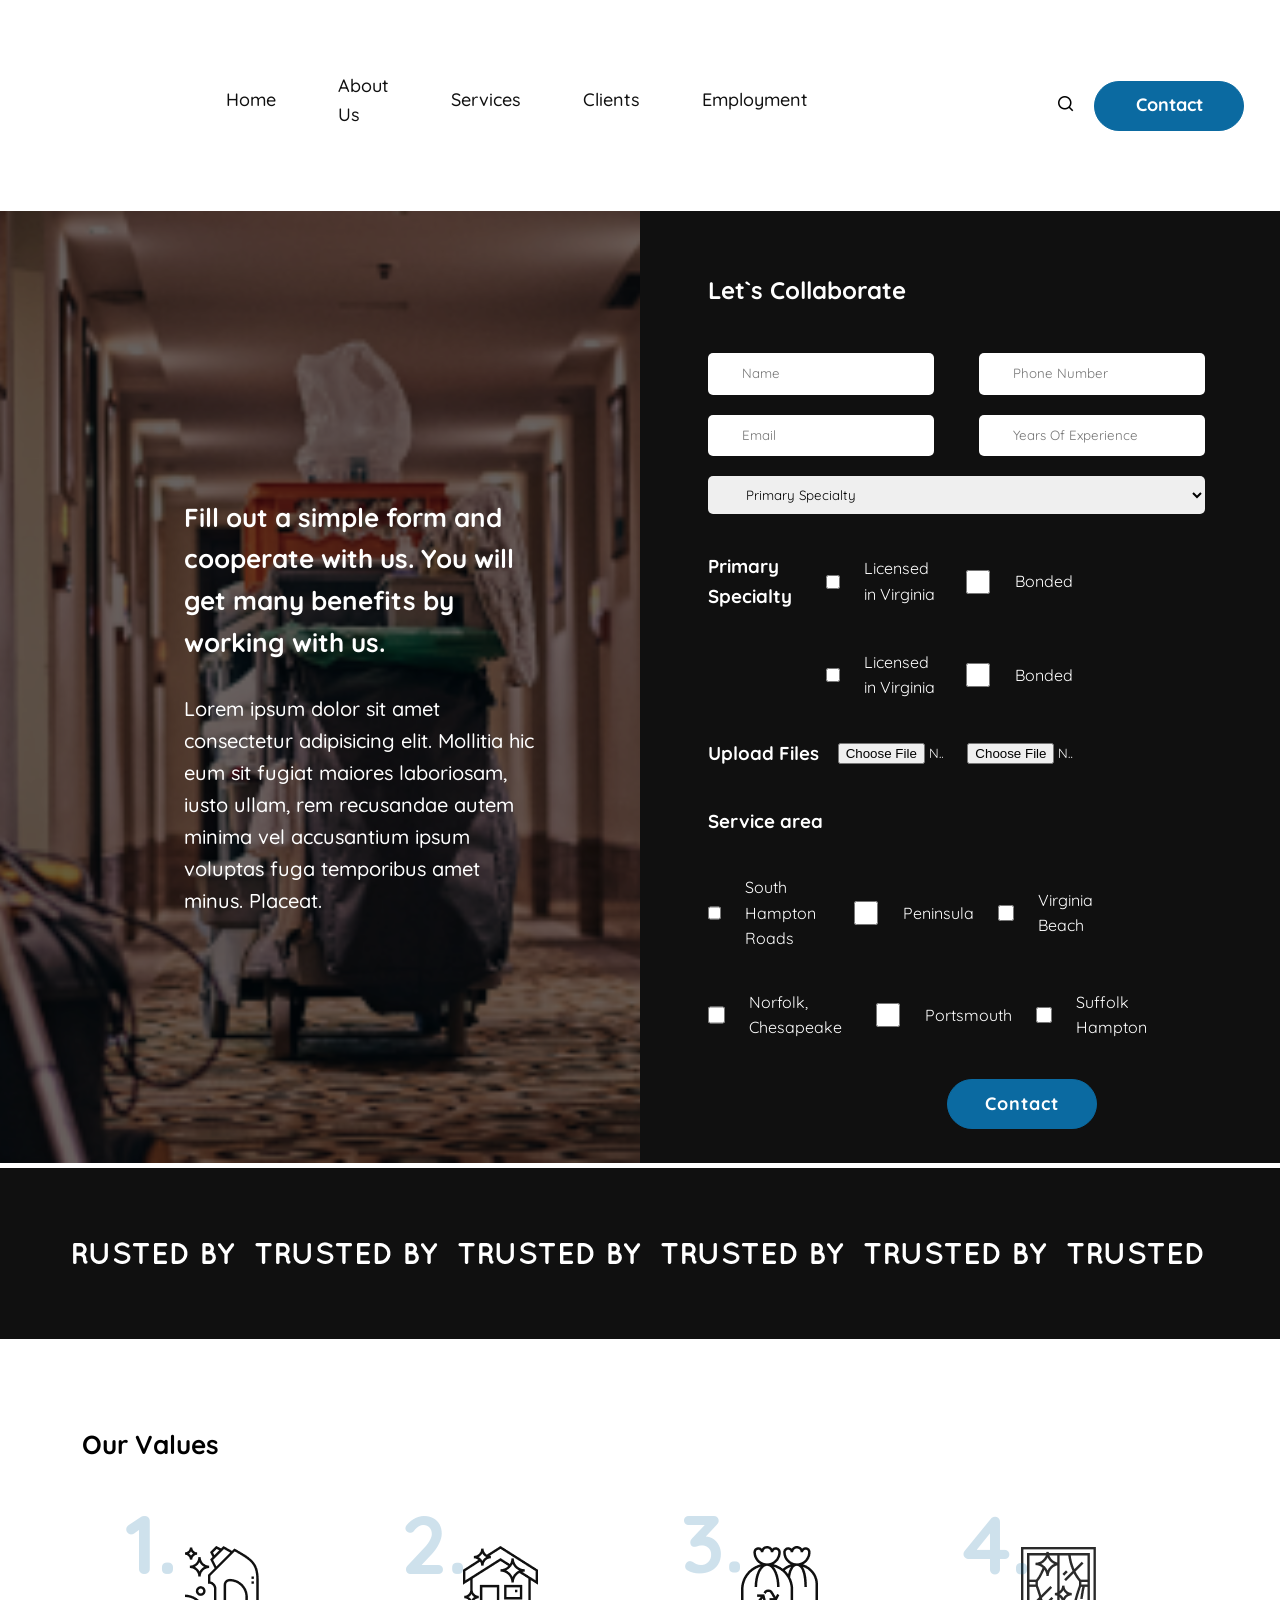
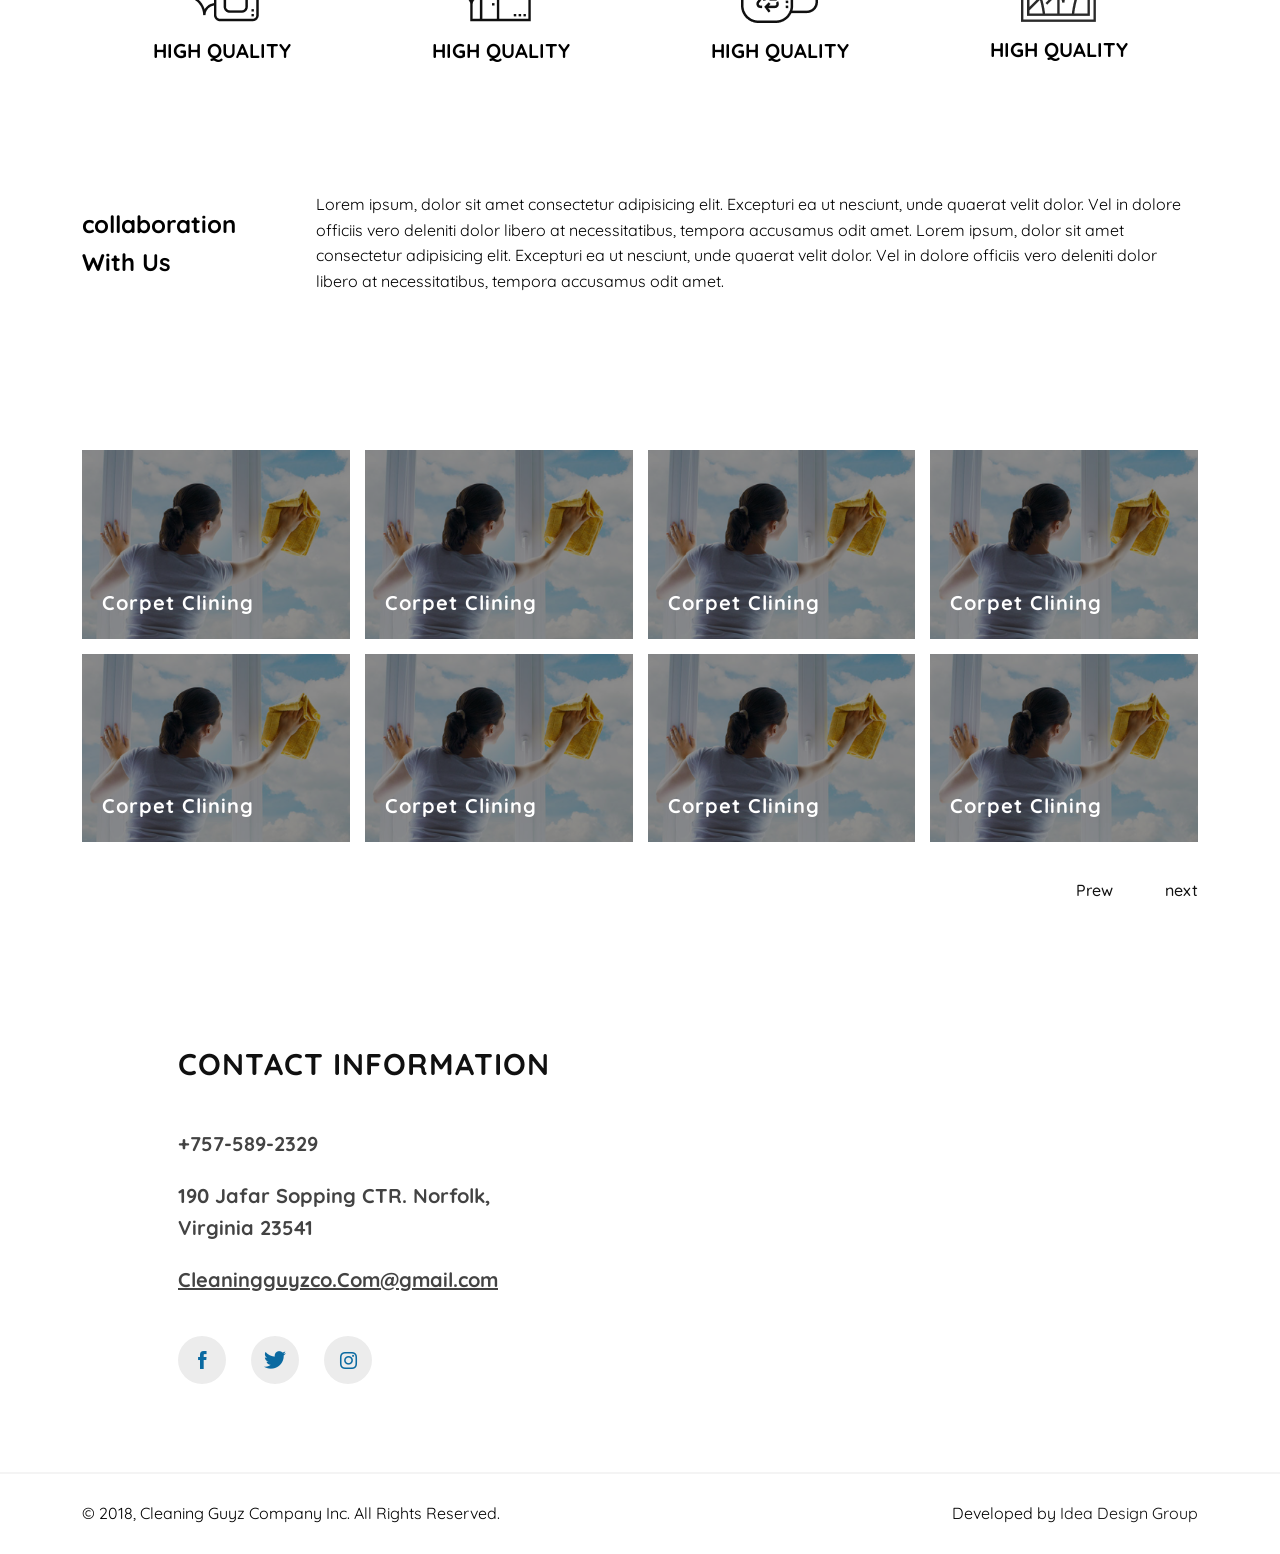
==== commit 7b4f3418: "search-page" ====
--- a/collaboration-page.html
+++ b/collaboration-page.html
@@ -211,27 +211,27 @@
         <h1>Our Values</h1>
         <div class="examples">
             <div class="examples-div">
-                <i class="icon-uniE90D"></i>
+                <i class="icon-uniE900"></i>
                 <div class="examples-img"> <img src="assets/images/img/Frame 2035.png" alt=""></div>
                 <h3>high quality</h3>
 
             </div>
             <div class="examples-div">
-                <i class="icon-uniE90E"></i>
+                <i class="icon-uniE901"></i>
                 <div class="examples-img"> <img src="assets/images/img/Group 2021.png" alt=""></div>
                 <h3>high quality</h3>
 
 
             </div>
             <div class="examples-div">
-                <i class="icon-uniE90F"></i>
+                <i class="icon-uniE902"></i>
                 <div class="examples-img"> <img src="assets/images/img/Frame 2035 (1).png" alt=""></div>
                 <h3>high quality</h3>
 
 
             </div>
             <div class="examples-div">
-                <i class="icon-uniE910"></i>
+                <i class="icon-uniE903"></i>
                 <div class="examples-img"> <img src="assets/images/img/Frame 2062.png" alt=""></div>
                 <h3>high quality</h3>
 
--- a/assets/styles/style.css
+++ b/assets/styles/style.css
@@ -1,4 +1,4 @@
-body{
+body {
   overflow-x: hidden;
 }
 body,
@@ -8,7 +8,6 @@
   box-sizing: border-box;
   font-family: "Quicksand", sans-serif;
   line-height: 1.6;
-  
 }
 
 .container,
@@ -134,7 +133,7 @@
   margin-left: auto;
 }
 .header-search div,
-.header-search  div form{
+.header-search div form {
   position: relative;
   width: initial;
   display: flex;
@@ -200,11 +199,12 @@
 }
 .main-banner__info-info h1 {
   display: block;
-  width: 60%;
+  margin: 0 110px 0 0;
   font-size: 32px;
   font-weight: 700;
   line-height: 44.02px;
   color: #000;
+  text-transform: uppercase;
 }
 .main-banner__info-info a {
   display: inline-block;
@@ -365,6 +365,38 @@
   background-color: #ed1c24;
   bottom: 0;
   left: 0;
+}
+.testimonial-slider .slick-arrow {
+  width: 5px;
+  height: 5px;
+  border-radius: 50px;
+  font-size: 0;
+  border: 1px solid #d9d9d9;
+  background-color: #d9d9d9;
+  transition-duration: 0.3s;
+  cursor: pointer;
+}
+.active-arrow {
+  cursor: pointer;
+  position: relative;
+  left: 20px !important;
+  width: 135px !important;
+  height: 3px !important;
+  font-size: 0 !important;
+  border: 1px solid #ed1c24 !important;
+  outline: none !important;
+  border-radius: 3px !important;
+  background-color: #ed1c24 !important;
+}
+.testimonial-slider .slick-prev {
+  position: absolute;
+  bottom: 90px;
+  left: 0 !important;
+}
+.testimonial-slider .slick-next {
+  position: absolute;
+  bottom: 90px;
+  left: 150px;
 }
 .icon-Vector-2 {
   font-size: 30px;
@@ -532,12 +564,11 @@
   color: #ed1c24;
   background-color: #fff;
 }
-.bookaservise{
+.bookaservise {
   position: relative;
 }
 footer {
   position: relative;
-  ;
 }
 .bookaservise-div {
   margin: 60px 0 0 0;
@@ -558,7 +589,7 @@
   position: absolute;
   width: 100%;
   height: 100%;
-  top:112px;
+  top: 112px;
   left: 178px;
   color: #fff;
 }
@@ -929,12 +960,14 @@
   font-weight: 700;
 }
 
-.slick-slider {
+ .slick-slider {
   overflow: hidden;
+  
 }
 .offering-slider .slick-slider.slick-initialized {
   width: 100%;
 }
+
 .offering-slider .slick-track {
   display: flex;
   align-items: center;
@@ -1058,7 +1091,7 @@
   grid-template-columns: repeat(4, 1fr);
   grid-template-rows: repeat(2, 1fr);
   gap: 15px;
-  margin: 0 0 80px 0;
+  margin: 0 0 10px 0;
 }
 .project-img__grid-div {
   position: relative;
@@ -1114,64 +1147,64 @@
 .project-img__grid-div:hover .project-link a {
   transform: scale(1);
 }
-.project-img__grid-div:hover span{
+.project-img__grid-div:hover span {
   transform: scale(0);
 }
-.pagination{
+.pagination {
   width: 100%;
   display: flex;
   align-items: center;
   justify-content: flex-end;
 }
-.pagination a{
-text-decoration: none;
-font-size: 16px;
-font-weight: 500;
-color: #101010;
-margin: 26px 0 0 52px;
+.pagination a {
+  text-decoration: none;
+  font-size: 16px;
+  font-weight: 500;
+  color: #101010;
+  margin: 26px 0 0 52px;
 }
 /****************4*********************/
-.project-detail{
+.project-detail {
   padding: 40px 0 56px 0;
 }
-.project-detail h1{
-font-size: 26px;
-font-weight: 700;
-color: #101010;
-margin: 0 0 40px 0;
-text-transform: uppercase;
-}
-.project-detail_main{
+.project-detail h1 {
+  font-size: 26px;
+  font-weight: 700;
+  color: #101010;
+  margin: 0 0 40px 0;
+  text-transform: uppercase;
+}
+.project-detail_main {
   display: flex;
   height: 344px;
 }
-.project-detail_img{
+.project-detail_img {
   width: 35%;
 }
-.project-detail_img div{
+.project-detail_img div {
   width: 513px;
   height: 344px;
   overflow: hidden;
 }
-.project-detail_img div img{
+.project-detail_img div img {
   width: 100%;
   height: 100%;
   object-fit: cover;
 }
-.project-detail_info{
+.project-detail_info {
   width: 65%;
-  padding:0 0 0 40px ;
+  padding: 0 0 0 40px;
   display: flex;
   flex-direction: column;
   justify-content: space-between;
 }
-.project-detail_info1{
-  height:50%;
-}
-.project-detail_info2{
-  height:50%;
-}
-.project-detail_info2 .testimonial-slider__div{
+.project-detail_info1 {
+  height: 50%;
+}
+.project-detail_info2 {
+  height: 50%;
+}
+.project-detail_info2 .testimonial-slider__div {
   width: 100%;
   height: 100%;
 
@@ -1180,158 +1213,196 @@
   margin: 0 0 0 0;
   padding: 20px 24px;
 }
-.project-detail_tags{
-  display: flex;
-  align-items: center;
-}
-.project-detail_tags div{
-  display: flex;
-  align-items: center;
-}
-.project-detail_tags div:first-of-type img{
+.project-detail_tags {
+  display: flex;
+  align-items: center;
+}
+.project-detail_tags i {
+  font-size: 32px;
+  margin: 0 20px 0 0;
+}
+.project-detail_tags div {
+  display: flex;
+  align-items: center;
+}
+.project-detail_tags div:first-of-type img {
   margin: 0 18px 0 24px;
   font-weight: 600;
 }
-.project-detail_services{
+.project-detail_services {
   display: flex;
   margin: 0 0 0 62px;
 }
-.project-detail_services a{
+.project-detail_services a {
   font-size: 18px;
   font-weight: 700;
   color: #101010;
-  display:block;
+  display: block;
   width: 100%;
   height: 100%;
   width: 248px;
   height: 64px;
-  padding: 18px  32px;
-  border:2px solid #F3F5F6;
+  padding: 18px 32px;
+  border: 2px solid #f3f5f6;
   margin: 0 36px 0 0;
   transition-duration: 0.3s;
 }
-.project-detail_services a:hover{
+.project-detail_services a:hover {
   color: #fff;
   background-color: #101010;
-  border:2px solid #101010;
+  border: 2px solid #101010;
 }
 .more-projects {
   padding: 56px 0 0 0;
 }
-.more-projects h1{
+.more-projects .more-priject_row .project-img__grid-div span{
+  bottom: 72px;
+  left: 0px;
+}
+.project-img__grid-div:hover .moreProject__grid{
+  transform: scale(0);
+}
+.moreProject__grid p:first-of-type{
+  grid-column: 1/3;
+  font-size: 20px;
+  font-weight: 700;
+  color: #fff;
+}
+.more-projects .project-img__grid-div .moreProject__grid{
+  margin: 0 20px 20px 20px;
+  display: grid;
+  grid-template-columns: repeat(2,1fr);
+  column-gap: 30px;
+  row-gap: 10px;
+  position: absolute;
+  bottom: 0;
+  left: 0;
+  color: #fff;
+  font-size: 14px;
+  font-weight: 600;
+  transition-duration: 0.3s;
+}
+.moreProject__grid span{
+  left: 20px;
+}
+.more-projects h1 {
   text-transform: uppercase;
   font-size: 26px;
   font-weight: 700;
   color: #101010;
   margin: 0 0 35px 0;
 }
-.more-priject_row{
-  display: flex;
-
-}
-.more-priject_row .project-img__grid-div:not(:last-of-type){
-  margin:0 15px 0 0;
+.more-priject_row {
+  display: flex;
+}
+.more-priject_row .project-img__grid-div:not(:last-of-type) {
+  margin: 0 15px 0 0;
 }
 /************5**************/
-.our-services{
+.our-services {
   padding: 40px 0 0 0;
 }
-.our-services h1{
+.our-services h1 {
   text-transform: uppercase;
   font-size: 26px;
   font-weight: 700;
   margin: 0 0 20px 0;
 }
-.our-services div{
+.our-services div {
   padding: 0 200px 0 0;
 }
-.our-services_grid{
-  margin:80px 0 100px 0 ;
+.our-services_grid {
+  margin: 80px 0 100px 0;
   display: grid;
-  grid-template-columns: repeat(6,1fr);
-  grid-template-rows: repeat(auto,1fr);
+  grid-template-columns: repeat(6, 1fr);
+  grid-template-rows: repeat(auto, 1fr);
   gap: 16px;
 }
-.our-services_grid div{
+.our-services_grid div {
   cursor: pointer;
   min-height: 118px;
   position: relative;
   padding: 36px 56px;
   font-size: 18px;
   font-weight: 700;
-  border: 2px solid #F3F5F6;
+  border: 2px solid #f3f5f6;
   border-radius: 5px;
   overflow: hidden;
   transition-duration: 0.3s;
 }
-.our-services_grid div::after{
+.our-services_grid div::after {
   content: "";
   position: absolute;
   width: 46px;
   height: 46px;
-  border: 4px solid #DE454B;
+  border: 4px solid #de454b;
   border-radius: 50%;
   top: 34px;
   left: -12px;
   transition-duration: 0.3s;
 }
-.our-services_grid div span{
-  position: absolute;
- transition-duration: 0.3s;
-}
-.our-services_grid div:hover{
+.our-services_grid div span {
+  position: absolute;
+  transition-duration: 0.3s;
+}
+.our-services_grid div:hover {
   color: #fff;
   background-color: #101010;
 }
-.our-services_grid div:hover span{
+.our-services_grid div:hover span {
   left: 20px;
   bottom: 15px;
   color: #fff;
 }
-.our-services_grid div:hover::after{
+.our-services_grid div:hover::after {
   width: 68px;
   height: 68px;
   top: -12px;
   left: 126px;
 }
-.speciality{
-  display: flex;
-}
-.speciality1{
+.speciality {
+  display: flex;
+}
+.speciality1 {
   width: 45%;
   height: 530px;
 }
-.speciality1 div{
+.speciality1 div {
   width: 100%;
   height: 100%;
   overflow: hidden;
 }
-.speciality1 div img{
+.speciality1 div img {
   width: 100%;
   height: 100%;
   object-fit: cover;
 }
-.speciality2{
+.speciality2 {
   width: 55%;
-  background-color:#DE454B;
+  background-color: #de454b;
   padding: 50px 100px 68px 58px;
 }
-.speciality2 h1{
-font-size: 26px;
-text-transform: uppercase;
-color: #fff;
-font-weight: 700;
-margin: 0 0 30px 0;
-letter-spacing: 1px;
-}
-.speciality-grid{
+.speciality2 h1 {
+  font-size: 26px;
+  text-transform: uppercase;
+  color: #fff;
+  font-weight: 700;
+  margin: 0 0 30px 0;
+  letter-spacing: 1px;
+}
+.speciality-grid {
   display: grid;
-  grid-template-columns: repeat(2,1fr);
-  grid-template-rows: repeat(auto,1fr);
+  grid-template-columns: repeat(2, 1fr);
+  grid-template-rows: repeat(auto, 1fr);
   column-gap: 64px;
-  row-gap:26px ;
-}
-.speciality-grid div a{
+  row-gap: 26px;
+}
+.speciality-grid i {
+  font-size: 32px;
+  margin: 0 16px 0 0;
+  color: #fff;
+}
+.speciality-grid div a {
   color: #fff;
   text-decoration: none;
   font-size: 20px;
@@ -1342,63 +1413,63 @@
   display: flex;
   align-items: center;
 }
-.speciality-grid div input{
+.speciality-grid div input {
   width: 24px;
   height: 26px;
-  border:1px solid #fff;
+  border: 1px solid #fff;
   outline: none;
   margin: 0 20px 0 0;
 }
-.speciality-grid div input:checked{
-  background-color: #DE454B;
-}
-
+.speciality-grid div input:checked {
+  background-color: #de454b;
+}
 
 /****************6******************/
 .services-detail {
-  padding:40px 0 100px 0 ;
+  padding: 40px 0 100px 0;
   color: #101010;
 }
-.services-detail h1{
+.services-detail h1 {
   text-transform: uppercase;
   font-size: 26px;
   font-weight: 700;
   color: #101010;
   margin: 0 0 30px 0;
 }
-.services-tags h3{
+.services-tags h3 {
   font-size: 18px;
   font-weight: 700;
   margin: 0 0 24px 0;
 }
-.services-tags .project-detail_services{
+.services-tags .project-detail_services {
   margin: 0 0 100px 0;
 }
 /******************7*****************/
-.contact-page{
+.contact-page {
+  margin: 60px 0 0 0;
   width: 100%;
   color: #fff;
   background-color: #000;
   padding: 32px 0 102px 0;
 }
-.contact-main div{
+.contact-main div {
   padding: 0 50px 0 0;
 }
-.contact-body{
-  display: flex;
-}
-.contact1{
+.contact-body {
+  display: flex;
+}
+.contact1 {
   width: 50%;
   display: flex;
   flex-direction: column;
   justify-content: flex-end;
 }
 
-.contact1-link{
-  display: flex;
- margin: 40px 0 0 0;
-}
-.contact1-link a{
+.contact1-link {
+  display: flex;
+  margin: 40px 0 0 0;
+}
+.contact1-link a {
   display: block;
   display: flex;
   align-items: center;
@@ -1407,7 +1478,7 @@
   color: #fff;
   transition-duration: 0.3s;
 }
-.contact1-link div{
+.contact1-link div {
   position: relative;
   width: 74px;
   height: 74px;
@@ -1418,72 +1489,69 @@
   align-items: center;
   margin: 0 34px 0 0;
 }
-.contact1-link  i{
+.contact1-link i {
   font-size: 32px;
   margin: 0 0 0 50px;
   transition-duration: 0.3s;
 }
-.contact1-link a:hover div{
+.contact1-link a:hover div {
   background-color: #fff;
   border: 1px solid #000;
 }
-.contact1-link a:hover i{
+.contact1-link a:hover i {
   color: #000;
 }
-.contact-map{
- width: 100%;
- height: 402px;
-}
-.contact2{
+.contact-map {
+  width: 100%;
+  height: 402px;
+}
+.contact2 {
   width: 50%;
-  
-}
-.contact2  h1{
+}
+.contact2 h1 {
   font-size: 26px;
   font-weight: 700;
   text-transform: uppercase;
   margin: 60px 0 52px 0;
 }
-.contact2 form{
+.contact2 form {
   display: grid;
-  grid-template-columns: repeat(2,1fr);
-position: relative;
+  grid-template-columns: repeat(2, 1fr);
+  position: relative;
   column-gap: 68px;
   row-gap: 56px;
-  
-}
-.contact2 form input{
+}
+.contact2 form input {
   padding: 0 0 16px 0;
   border: none;
-  border-bottom: 2px solid #FFFFFF;
+  border-bottom: 2px solid #ffffff;
   color: #fff;
   background-color: #000000;
-  
-}
-.contact2 form input:focus{
+}
+.contact2 form input:focus {
   outline: none;
 }
-.contact2 form input::placeholder{
+.contact2 form input::placeholder {
   color: #fff;
   font-weight: 500;
 }
-.contact2 form textarea{
-  margin: 0 -180px 0 0 ;
+.contact2 form textarea {
+  margin: 0 -180px 0 0;
   border: none;
-  border-bottom: 2px solid #FFFFFF;
+  border-bottom: 2px solid #ffffff;
   color: #fff;
   background-color: #000000;
   height: 80px;
   resize: none;
 }
-.contact2 form textarea:focus{
+.contact2 form textarea:focus {
   outline: none;
 }
-.contact2 form textarea::placeholder{
+.contact2 form textarea::placeholder {
   color: #fff;
   font-weight: 500;
 }
-.contact2 form button{
+.contact2 form button {
   width: 150px;
   height: 50px;
   color: #000000;
@@ -1500,48 +1568,48 @@
   bottom: -22px;
   right: 0;
 }
-.contact2 form button:hover{
+.contact2 form button:hover {
   background-color: #000000;
   color: #fff;
   border: 1px solid #fff;
 }
 /************8***************/
-.employment{
+.employment {
   padding: 30px 70px 46px 0;
 }
-.employment h1{
-  text-transform: uppercase;
-  font-size:26px;
-  font-weight: 700;
-  margin:0 0 20px 0 ;
-}
-.cards-row{
+.employment h1 {
+  text-transform: uppercase;
+  font-size: 26px;
+  font-weight: 700;
+  margin: 0 0 20px 0;
+}
+.cards-row {
   display: flex;
   align-items: center;
   margin: 0 0 12px 0;
 }
-.cards-row .card{
+.cards-row .card {
   position: relative;
   width: 25%;
-  padding:0px  34px 10px 34px;
-  border: 3px solid #F3F5F6;
+  padding: 0px 34px 10px 34px;
+  border: 3px solid #f3f5f6;
   border-radius: 6px;
   font-size: 18px;
   font-weight: 600;
 }
-.cards-row .card:not(:last-of-type){
+.cards-row .card:not(:last-of-type) {
   margin: 0 16px 0 0;
 }
-.cards-row .card div{
-  display: flex;
-  align-items: center;
-  margin: 24px 0 ;
-}
-.cards-row .card div i{
+.cards-row .card div {
+  display: flex;
+  align-items: center;
+  margin: 24px 0;
+}
+.cards-row .card div i {
   margin: 0 20px 0 0;
   font-size: 24px;
 }
-.cards-row .card div a{
+.cards-row .card div a {
   display: block;
   display: flex;
   align-items: center;
@@ -1552,29 +1620,30 @@
   font-size: 18px;
   font-weight: 600;
   text-decoration: none;
-  background-color:#0B6AA1;
+  background-color: #0b6aa1;
   border-radius: 25px;
   border: 1px solid #0b6aa1;
   transition-duration: 0.3s;
 }
-.cards-row .card div a:hover{
-  background-color: #fff;
-  color: #0B6AA1;
+.cards-row .card div a:hover {
+  background-color: #fff;
+  color: #0b6aa1;
   border: 1px solid #0b6aa1;
 }
-.cards-row .card div:last-of-type{
-  border-top: 3px solid #F3F5F6;
+.cards-row .card div:last-of-type {
+  border-top: 3px solid #f3f5f6;
   justify-content: space-between;
   padding: 24px 0 0 0;
 }
-.cards-row .card div:first-of-type{
+.cards-row .card div:first-of-type {
   justify-content: space-between;
 }
-.vacancy{
-  position: relative;
-}
-.vacancy-section{
+.vacancy {
+  position: relative;
+}
+.vacancy-section {
   background-color: #000000;
+  margin: 60px 0 0 0;
 }
 .vacancy .boxes {
   padding: 64px 0 20px 0;
@@ -1584,7 +1653,7 @@
   text-transform: uppercase;
   font-size: 26px;
   font-weight: 700;
-  color:#fff;
+  color: #fff;
   position: absolute;
   top: 40%;
   left: 0;
@@ -1611,8 +1680,7 @@
   border: 3px solid #fff;
 }
 .vacancy .boxes-box__div:nth-child(even) div:nth-child(odd),
-.vacancy .boxes-box__div:nth-child(even) div:nth-child(even)
-{
+.vacancy .boxes-box__div:nth-child(even) div:nth-child(even) {
   background-color: #101010;
   color: #fff;
   border: 3px solid #fff;
@@ -1621,8 +1689,7 @@
 .vacancy-boxes-h1 {
   width: 26%;
 }
-.vacancy-boxes-h1 h1{
-
+.vacancy-boxes-h1 h1 {
   font-size: 26px;
   color: #fff;
   font-weight: 700;
@@ -1658,48 +1725,45 @@
   color: #101010;
 }
 /*****************9**************/
-.morevacancies-h1 h1{
+.morevacancies-h1 h1 {
   font-size: 26px;
   font-weight: 700;
   text-transform: uppercase;
   margin: 70px 0 46px 0;
 }
-.morevacancies div{
-  padding:56px 80px 0 0 ;
-}
-.apply-section{
+.morevacancies div {
+  padding: 56px 80px 0 0;
+}
+.apply-section {
+  margin: 30px 0 0 0;
   background-color: #000;
   color: #fff;
   padding: 57px 0 92px 0;
 }
-.apply-section_divs{
-  display: flex;
-
-}
-.apply-section_divs h1{
+.apply-section_divs {
+  display: flex;
+}
+.apply-section_divs h1 {
   font-size: 18px;
   text-transform: uppercase;
   letter-spacing: 1px;
 }
-.apply-section_div1{
-
+.apply-section_div1 {
   width: 60%;
   padding: 0 100px 0 0;
 }
-.apply-section_div1 div:first-of-type{
+.apply-section_div1 div:first-of-type {
   display: flex;
   align-items: center;
   justify-content: space-between;
   margin: 0 0 30px 0;
 }
-.apply-section_div1-box
-{
+.apply-section_div1-box {
   display: flex;
   margin: 42px 0 0 0;
   justify-content: space-between;
-
-}
-.apply-section_div1-box div{
+}
+.apply-section_div1-box div {
   display: block;
   display: flex;
   align-items: center;
@@ -1707,10 +1771,9 @@
   width: 32%;
   height: 52px;
   border-radius: 25px;
- 
-}
-.apply-section_div1-box div{
-  border: 1px solid #fff; 
+}
+.apply-section_div1-box div {
+  border: 1px solid #fff;
 }
 .apply-section_div1-box div:first-of-type {
   display: flex;
@@ -1719,57 +1782,56 @@
   color: #fff;
   font-size: 18px;
   font-weight: 700;
-  background-color:#ED1C24;
+  background-color: #ed1c24;
   border-radius: 25px;
   text-decoration: none;
   transition-duration: 0.3s;
   border: none;
   cursor: pointer;
 }
-.apply-section_div1-box div:first-of-type:hover{
-  background-color: #fff;
-  color:#ED1C24;
-}
-.apply-section_div1-box div i{
+.apply-section_div1-box div:first-of-type:hover {
+  background-color: #fff;
+  color: #ed1c24;
+}
+.apply-section_div1-box div i {
   margin: 0 16px 0 0;
   font-size: 22px;
-  color:#ED1C24 ;
-}
-.apply-section_div1-va{
+  color: #ed1c24;
+}
+.apply-section_div1-va {
   display: flex;
   align-items: center;
   font-size: 18px;
   font-weight: 600;
 }
-.apply-section_div1-va i{
+.apply-section_div1-va i {
   font-size: 26px;
   margin: 0 18px 0 0;
 }
-.apply-section_div2 h3{
+.apply-section_div2 h3 {
   font-size: 20px;
   font-weight: 700;
 }
-.apply-section_div2-info{
+.apply-section_div2-info {
   margin: 38px 0 0 0;
 }
-.apply-section_div2-info div{
+.apply-section_div2-info div {
   position: relative;
   margin: 0 0 20px 0;
-  padding: 0  0 0 26px;
-  display: flex;
-  align-items: center;
-}
-.apply-section_div2-info div::before{
- content: "";
- position: absolute;
+  padding: 0 0 0 26px;
+  display: flex;
+  align-items: center;
+}
+.apply-section_div2-info div::before {
+  content: "";
+  position: absolute;
   width: 10px;
   height: 10px;
-  background-color:
-  #ED1C24;
+  background-color: #ed1c24;
   border-radius: 50%;
   left: 0;
 }
-.aplication-form_background{
+.aplication-form_background {
   position: absolute;
   width: 100%;
   height: 100vh;
@@ -1781,7 +1843,7 @@
   left: 0;
   display: none;
 }
-.aplication-form{
+.aplication-form {
   position: absolute;
   width: 100%;
   height: 100vh;
@@ -1792,137 +1854,149 @@
   left: 0;
   display: none;
 }
-.aplication-form__form{
+.aplication-form__form {
   position: absolute;
   max-width: 904px;
   max-height: 884px;
   left: 50%;
   top: 50%;
-  transform: translate(-50%,-50%);
- 
-  background-color: #fff;
-  padding: 35px  35px 71px 35px;
+  transform: translate(-50%, -50%);
+
+  background-color: #fff;
+  padding: 35px 35px 71px 35px;
   border-radius: 12px;
 }
-.formh1{
+.formh1 {
   width: 100%;
   text-align: center;
-  
-   margin: 0 0 40px 0;
-}
-.formh1 h1{
+
+  margin: 0 0 40px 0;
+}
+.formh1 h1 {
   font-size: 22px;
   font-weight: 700;
 }
-.form-text{
-font-size: 20px;
-font-weight: 700;
-margin: 0 0 35px 0;
-}
-.aplication-form__form form{
+.form-text {
+  font-size: 20px;
+  font-weight: 700;
+  margin: 0 0 35px 0;
+}
+.aplication-form__form form {
   display: grid;
-  grid-template-columns: repeat(2,1fr);
+  grid-template-columns: repeat(2, 1fr);
   column-gap: 40px;
   row-gap: 20px;
 }
-.aplication-form__form form div{
+.aplication-form__form form div {
   display: flex;
   flex-direction: column;
 }
-.aplication-form__form form input{
+.aplication-form__form form input {
   margin: 10px 0;
   border: none;
-  background-color: #F3F5F6;
+  background-color: #f3f5f6;
   padding: 10px;
- border-radius:5px ;
-}
-.aplication-form__form form input:focus{
+  border-radius: 5px;
+}
+.aplication-form__form form input:focus {
   outline: none;
 }
 
-.aplication-form__form form  .aplication-form-file {
+.aplication-form__form form .aplication-form-file {
   grid-column: 1/3;
- position: relative;
-}
-.aplication-form__form form  .aplication-form-file input{
+  position: relative;
+}
+.aplication-form__form form .aplication-form-file input {
   font-size: 0;
-
-}
-.aplication-form__form form  .aplication-form-file label{
-  position: absolute;
-
-}
-.aplication-form__form form  .aplication-form-file label{
+}
+.aplication-form__form form .aplication-form-file label {
+  position: absolute;
+}
+.aplication-form-file {
+  background-color: #f3f5f6;
+}
+.aplication-form-file i {
+  position: absolute;
+  top: 50%;
+  left: 33%;
+  transform: translate(-33%, -50%);
+  font-size: 28px;
+  transition-duration: 0.3s;
+}
+.aplication-form__form form .aplication-form-file label {
   width: 100%;
   height: 100%;
   display: flex;
   align-items: center;
   justify-content: center;
-}
-.aplication-form__form form  .aplication-form-file input{
+  cursor: pointer;
+}
+.aplication-form-file input[type="file"] {
   display: flex;
   align-items: center;
   justify-content: center;
   padding: 32px 0;
   text-align: center;
   cursor: pointer;
-  border: none;
-}
-.aplication-form__form button{
+  visibility: hidden;
+}
+.aplication-form__form {
+  cursor: pointer;
+}
+.aplication-form-file:hover i {
+  color: #ed1c24;
+}
+.aplication-form__form button {
   width: 150px;
   height: 50px;
   border-radius: 25px;
   color: #fff;
   font-size: 18px;
   font-weight: 700;
-  background-color:
-  #0B6AA1;
-  border: 1px solid 
-  #0B6AA1;
+  background-color: #0b6aa1;
+  border: 1px solid #0b6aa1;
   transition-duration: 0.3s;
   cursor: pointer;
   grid-column: 2/3;
   margin-left: auto;
 }
-.aplication-form__form button:hover{
-  color:   #0B6AA1;
+.aplication-form__form button:hover {
+  color: #0b6aa1;
   background-color: #fff;
 }
 /***********10**********/
-.collaboration-examlpes h1{
-font-size: 26px;
-font-weight: 700;
-margin: 85px 0 50px 0;
-}
-.collaborarion{
-  display: flex;
-  align-items: center;
-  margin:80px 0 156px 0 ;
-}
-.collaborarion div:first-of-type{
+.collaboration-examlpes h1 {
+  font-size: 26px;
+  font-weight: 700;
+  margin: 85px 0 50px 0;
+}
+.collaborarion {
+  display: flex;
+  align-items: center;
+  margin: 80px 0 156px 0;
+}
+.collaborarion div:first-of-type {
   width: 30%;
   padding: 0 80px 0 0;
 }
-.collaboration-section{
+.collaboration-section {
   display: flex;
   margin: 0 0 -55px 0;
 }
-.collaboration-div1{
+.collaboration-div1 {
   width: 50%;
   position: relative;
   overflow: hidden;
-  background-color: 
-  rgba(0, 0, 0, 0.6);
- 
-}
-.collaboration-div1 img{
+  background-color: rgba(0, 0, 0, 0.6);
+}
+.collaboration-div1 img {
   width: 100%;
   height: 100%;
   object-fit: cover;
   mix-blend-mode: overlay;
 }
 
-.collaboration-div1 div{
+.collaboration-div1 div {
   position: absolute;
   width: 100%;
   height: 100%;
@@ -1933,89 +2007,174 @@
   align-items: center;
   justify-content: center;
   color: #fff;
-  padding:40px 100px 0 184px ;
+  padding: 40px 100px 0 184px;
   font-size: 20px;
   font-weight: 500;
 }
-.collaboration-div1 div h1{
+.collaboration-div1 div h1 {
   font-size: 26px;
   font-weight: 700;
   margin: 0 0 30px 0;
 }
-.collaboration-div2{
+.collaboration-div2 {
   width: 50%;
   padding: 60px 183px 34px 68px;
   color: #fff;
-  background-color:
-  #101010;
-}
-.collaboration-div2 h1{
+  background-color: #101010;
+}
+.collaboration-div2 h1 {
   font-size: 24px;
   font-weight: 700;
   margin: 0 0 44px 0;
- 
-}
-.collaboration-grid1{
+}
+.collaboration-grid1 {
   display: grid;
-  grid-template-columns: repeat(2,1fr);
+  grid-template-columns: repeat(2, 1fr);
   column-gap: 45px;
   row-gap: 20px;
 }
-.collaboration-grid1 select{
+.collaboration-grid1 select {
   grid-column: 1/3;
 }
 .collaboration-grid1 input,
-.collaboration-grid1 select{
+.collaboration-grid1 select {
   border: none;
   border-radius: 5px;
   padding: 10px 34px;
 }
 .collaboration-grid1 input:focus,
-.collaboration-grid1 select:focus{
+.collaboration-grid1 select:focus {
   outline: none;
 }
-.collaboration-row{
-  display: flex;
-  margin: 38px 0 0 0 ;
+.collaboration-row {
+  display: flex;
+  margin: 38px 0 0 0;
   justify-content: space-between;
- 
-}
-.collaboration-row  >div
-{
-display: flex;
-align-items: center;
-flex: 1;
-}
-.collaboration-row  div div{
+}
+.collaboration-row > div {
+  display: flex;
+  align-items: center;
+  flex: 1;
+}
+.collaboration-row div div {
   margin: 0 40px 0 0;
- }
- .collaboration-row input,
- .collaboration-row label{
+}
+.collaboration-row input,
+.collaboration-row label {
   margin: 0 24px 0 0;
- }
- .collaboration-row input[type=checkbox]{
+}
+.collaboration-row input[type="checkbox"] {
   width: 26px;
   height: 24px;
- }
- .collaboration-row button{
+}
+.collaboration-row button {
   width: 150px;
   height: 50px;
   border-radius: 25px;
   color: #fff;
-  background-color:#0B6AA1;
+  background-color: #0b6aa1;
   font-size: 18px;
   font-weight: 700;
   letter-spacing: 1px;
   margin-left: auto;
+  border: 1px solid #0b6aa1;
+  transition-duration: 0.3s;
+  cursor: pointer;
+}
+.collaboration-row button:hover {
+  color: #0b6aa1;
+  background-color: #fff;
+  border: 1px solid #fff;
+}
+.collaboration-row input[type="file"] {
+  width: 100%;
+}
+/***********11************/
+.search{
+  margin:40px 0 0 0 ;
+}
+.search h1{
+  font-size: 26px;
+  font-weight: bold;
+  margin: 0 0 25px 0;
+}
+.search-input{
+  width: 80%;
+  margin: 0 0 30px 0;
+}
+.search-input form input{
+  width: 100%;
+  background-color: #F3F5F6;
+  padding: 10px 20px;
+  border-radius: 6px;
+  border: none;
+}
+.search-input form input:focus{
+  outline: none;
+}
+.search-result{
+  display: flex;
+}
+.search-result div{
+  margin: 0 40px 0 0;
+}
+.search-result div span{
+  font-weight: bold;
+}
+.search-info{
+  margin: 30px 0 0 0;
+  padding: ;
+}
+.search1:nth-child(even){
+background-color: #101010;
+color: #fff;
+}
+.search-info__divs h2{
+  font-size: 22px;
+  font-weight: bold;
+  margin: 0 0 20px 0;
+}
+.search-info__divs{
+  
+  width: 100%;
+  height: auto;
+  padding: 50px 12px;
+}
+.search-info__divs a{
+  display: block;
+  width: 150px;
+  height: 50px;
+  border-radius: 25px;
+  display: flex;
+  align-items: center;
+  justify-content: center;
+ text-decoration: none;
+ margin:30px 0 0  ;
+ transition-duration: 0.3s;
+}
+
+.search-info__divs a:nth-child(odd){
+  background-color: #0B6AA1;
+  color: #fff;
+  font-weight: bold;
+  font-size: 18px;
   border: 1px solid #0B6AA1;
-  transition-duration: 0.3s;
-  cursor: pointer;
- }
- .collaboration-row button:hover{
-color:  #0B6AA1;
-background-color: #fff;
-border: 1px solid #fff;
- }
- .collaboration-row input[type=file]{
-  width:100%;
- }+}
+.search1:nth-child(even) .search-info__divs a{
+  background-color: #fff;
+  color: #101010;
+  font-weight: bold;
+  font-size: 18px;
+  border: 1px solid #fff;
+  transition-duration: 0.3s;
+}
+.search1:nth-child(even) .search-info__divs a:hover{
+  background-color: #101010;
+  color: #fff;
+  border: 1px solid #fff;
+}
+.search-info__divs a:nth-child(odd):hover{
+  background-color: #fff;
+  border: 1px solid #0B6AA1;
+  color:#0B6AA1 ;
+}
--- a/assets/images/icomoon/style.css
+++ b/assets/images/icomoon/style.css
@@ -1,10 +1,10 @@
 @font-face {
   font-family: 'icomoon';
-  src:  url('fonts/icomoon.eot?d2evdr');
-  src:  url('fonts/icomoon.eot?d2evdr#iefix') format('embedded-opentype'),
-    url('fonts/icomoon.ttf?d2evdr') format('truetype'),
-    url('fonts/icomoon.woff?d2evdr') format('woff'),
-    url('fonts/icomoon.svg?d2evdr#icomoon') format('svg');
+  src:  url('fonts/icomoon.eot?d6li3r');
+  src:  url('fonts/icomoon.eot?d6li3r#iefix') format('embedded-opentype'),
+    url('fonts/icomoon.ttf?d6li3r') format('truetype'),
+    url('fonts/icomoon.woff?d6li3r') format('woff'),
+    url('fonts/icomoon.svg?d6li3r#icomoon') format('svg');
   font-weight: normal;
   font-style: normal;
   font-display: block;
@@ -25,57 +25,81 @@
   -moz-osx-font-smoothing: grayscale;
 }
 
-.icon-Vector-search:before {
+.icon-uniE900:before {
+  content: "\e900";
+}
+.icon-uniE901:before {
+  content: "\e901";
+}
+.icon-uniE902:before {
+  content: "\e902";
+}
+.icon-uniE903:before {
+  content: "\e903";
+}
+.icon-Path-7:before {
+  content: "\e904";
+}
+.icon-Path-8:before {
+  content: "\e905";
+}
+.icon-Path-170:before {
+  content: "\e906";
+}
+.icon-Vector-2:before {
+  content: "\e907";
+}
+.icon-Vector-3:before {
+  content: "\e908";
+}
+.icon-Vector-4:before {
+  content: "\e909";
+}
+.icon-Vector-5:before {
+  content: "\e90a";
+}
+.icon-Vector-6:before {
   content: "\e90b";
 }
-.icon-uniE90D:before {
+.icon-Vector-7:before {
+  content: "\e90c";
+}
+.icon-Vector-8:before {
   content: "\e90d";
 }
-.icon-uniE90E:before {
+.icon-Vector-9:before {
   content: "\e90e";
 }
-.icon-uniE90F:before {
+.icon-Vector-10:before {
   content: "\e90f";
 }
-.icon-uniE910:before {
+.icon-Vector-11:before {
   content: "\e910";
 }
-.icon-Path-7:before {
+.icon-Vector-search:before {
   content: "\e911";
 }
-.icon-Path-8:before {
+.icon-Frame-2035:before {
   content: "\e912";
 }
-.icon-Path-170:before {
+.icon-Frame-2193:before {
   content: "\e913";
 }
-.icon-Vector-2:before {
+.icon-Group-2021:before {
   content: "\e914";
 }
-.icon-Vector-3:before {
+.icon-message-2-fill:before {
   content: "\e915";
 }
-.icon-Vector-4:before {
+.icon-task-line:before {
   content: "\e916";
 }
-.icon-Vector-5:before {
+.icon-Vector-21:before {
   content: "\e917";
 }
-.icon-Vector-6:before {
+.icon-Vector-31:before {
   content: "\e918";
 }
-.icon-Vector-7:before {
+.icon-Vector-51:before {
   content: "\e919";
 }
-.icon-Vector-8:before {
-  content: "\e91a";
-}
-.icon-Vector-9:before {
-  content: "\e91b";
-}
-.icon-Vector-10:before {
-  content: "\e91c";
-}
-.icon-Vector-11:before {
-  content: "\e91d";
-}
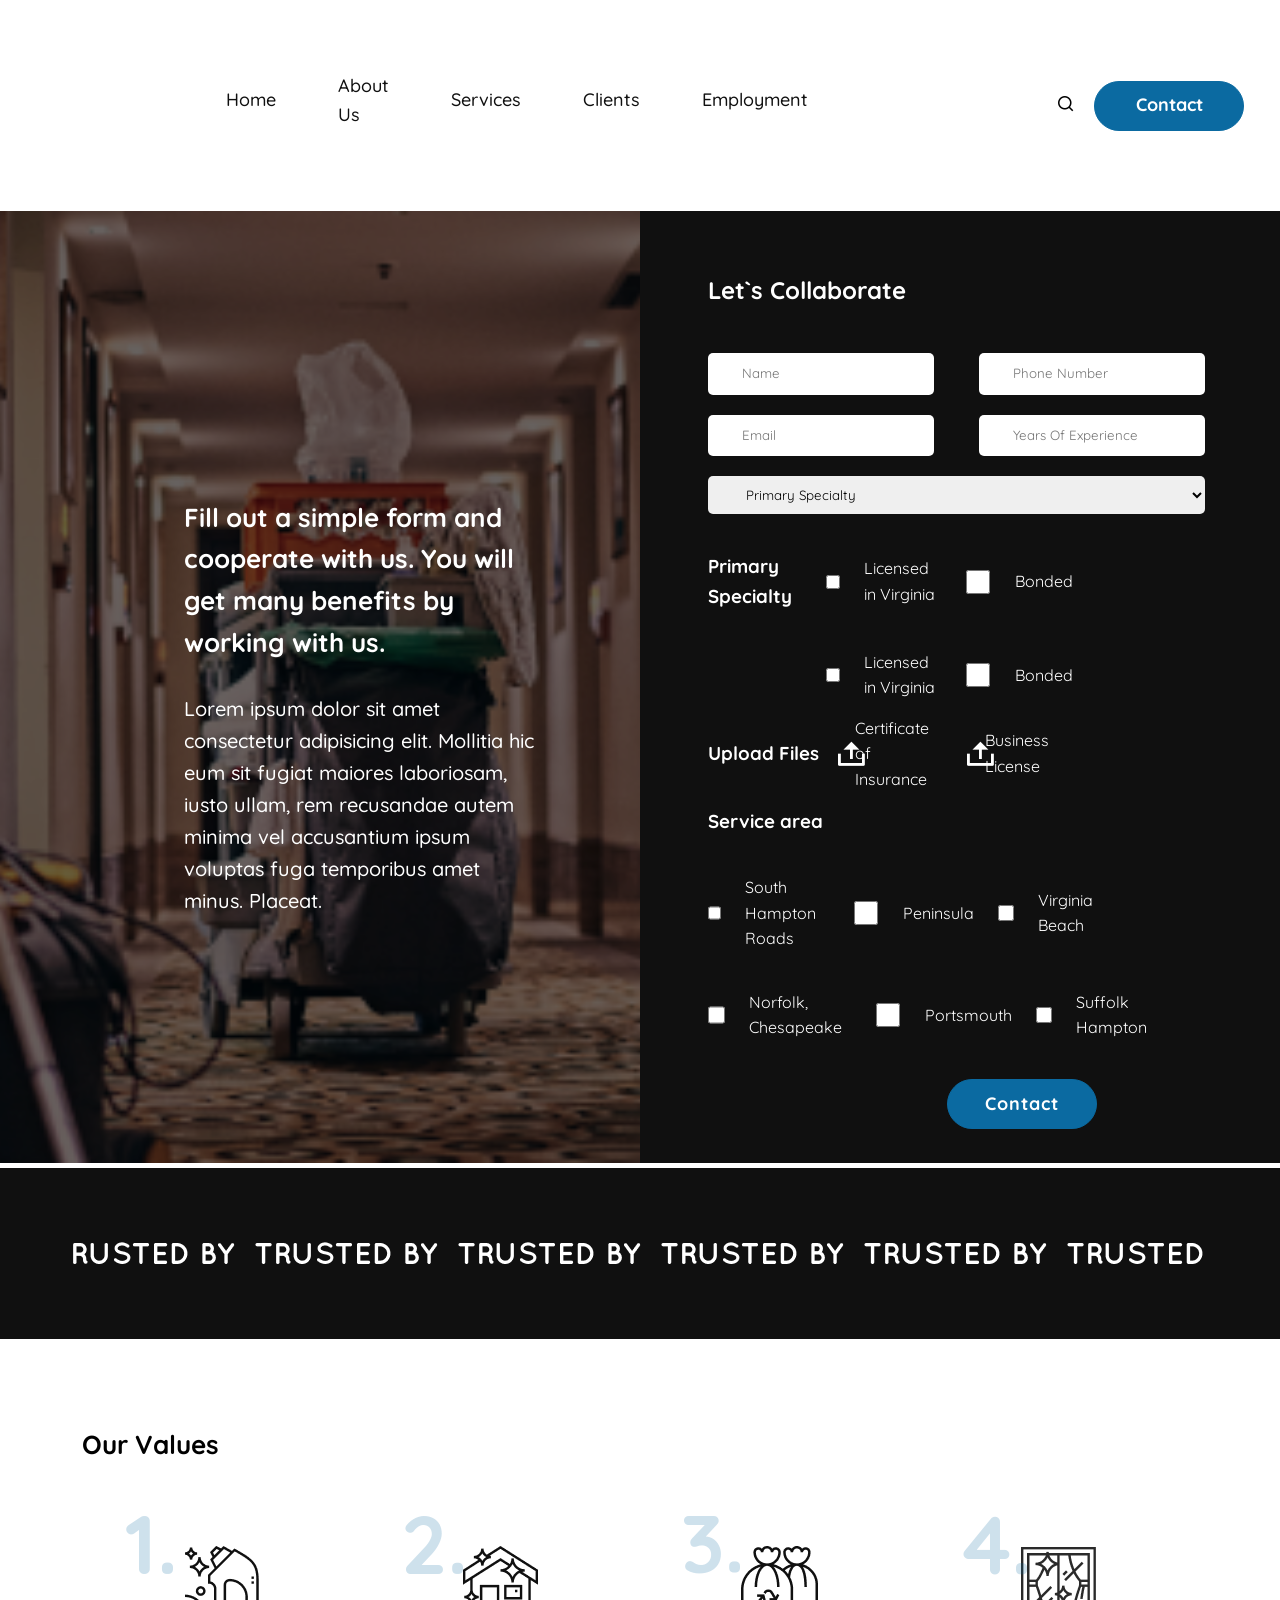
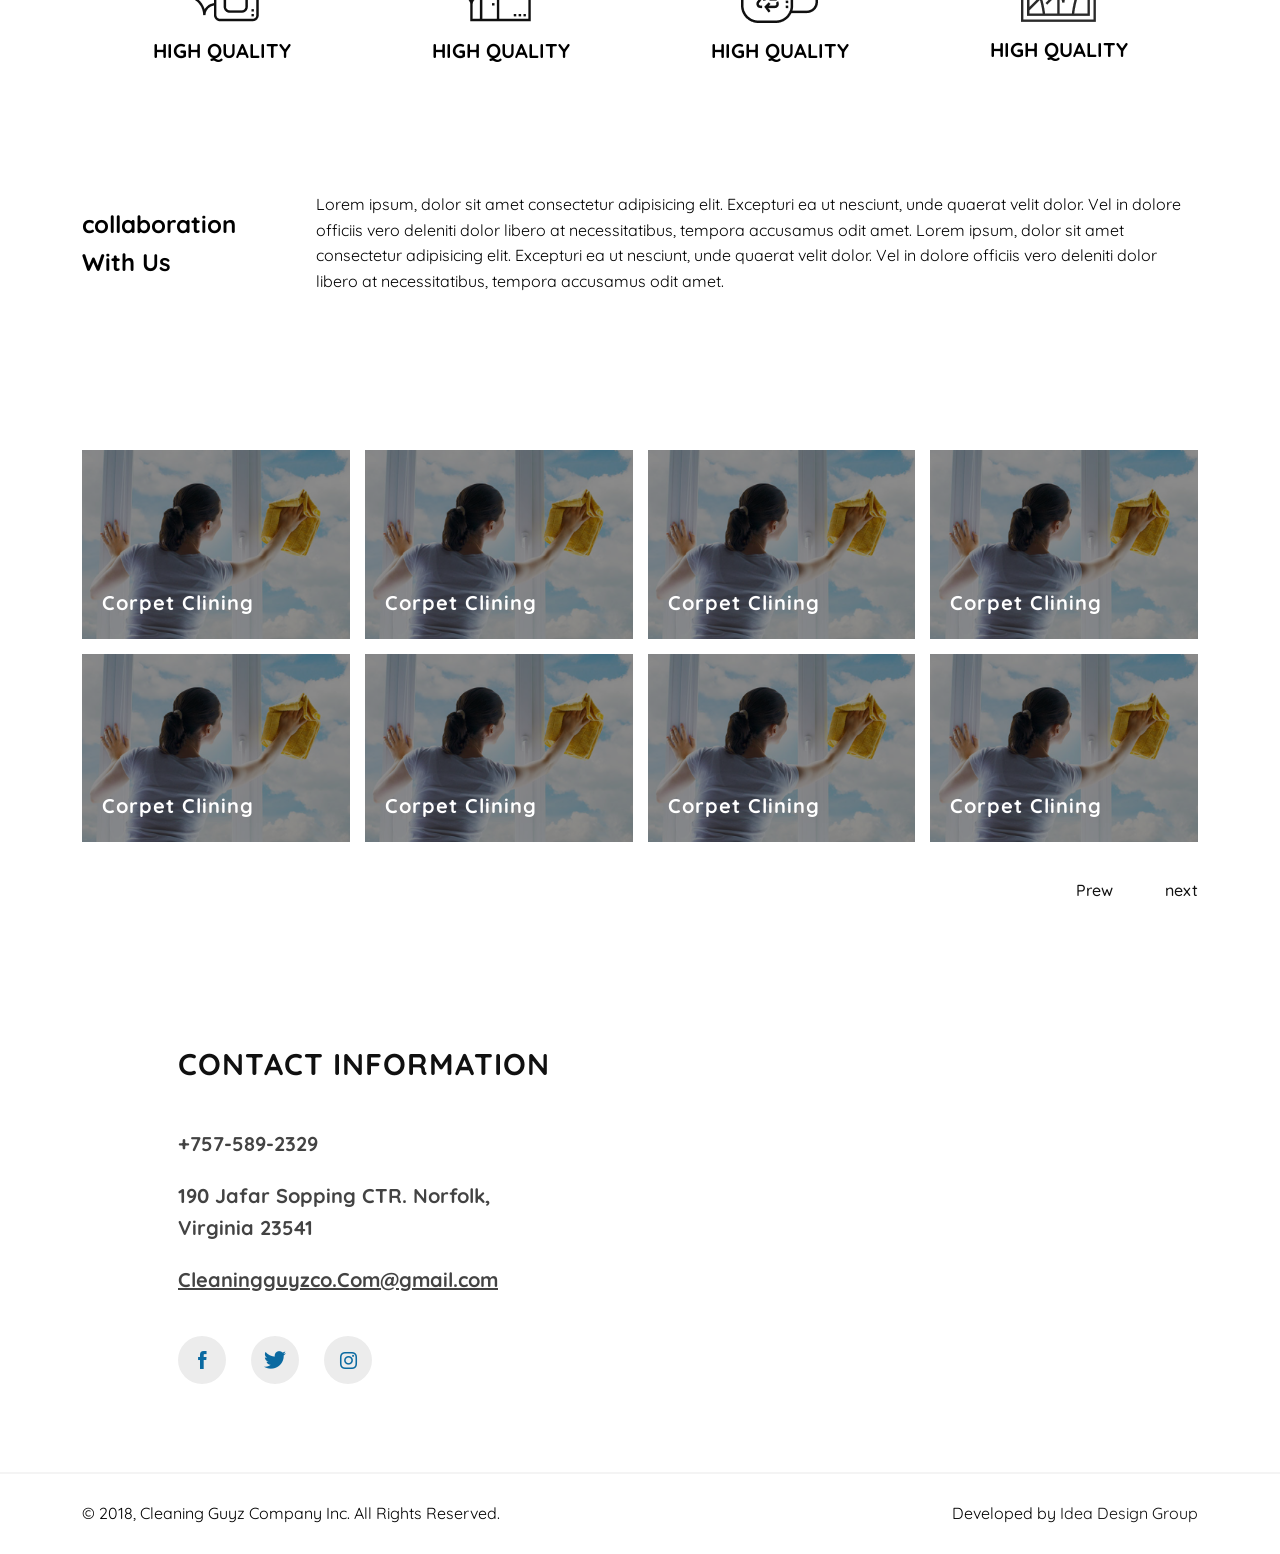
==== commit 00d1244e: "up" ====
--- a/collaboration-page.html
+++ b/collaboration-page.html
@@ -110,11 +110,15 @@
                                     Upload Files
                                 </h3>
                             </div>
-                            <div>
-                                <input type="file" name="" id="">
-                            </div>
-                            <div>
-                                <input type="file" name="" id="">
+                            <div class="colaboration-files">
+                                <i class="icon-Vector-11"></i>
+                                <label for="file1">Certificate of Insurance</label>
+                                <input type="file" name="" id="file1">
+                            </div>
+                            <div class="colaboration-files">
+                                <i class="icon-Vector-11"></i>
+                                <label for="file2">Business License</label>
+                                <input type="file" name="" id="file2">
                             </div>
                         </div>
                         <div class="collaboration-row">
--- a/assets/styles/style.css
+++ b/assets/styles/style.css
@@ -107,6 +107,7 @@
   display: block;
   position: relative;
   padding: 0 0 10px 2px;
+ 
 }
 .header-menu a::after {
   content: "";
@@ -121,6 +122,7 @@
 }
 .header-menu a:hover {
   color: #ed1c24;
+  text-shadow: 0 0px 1px #ed1c24;
 }
 .header-menu a:hover::after {
   width: 100%;
@@ -849,6 +851,7 @@
 .examples {
   width: 100%;
   display: flex;
+  flex-wrap: wrap;
   align-items: center;
   justify-content: space-between;
 }
@@ -857,6 +860,7 @@
   width: 25%;
   padding: 30px;
   display: flex;
+  
   flex-direction: column;
   align-items: center;
   text-align: center;
@@ -935,7 +939,7 @@
   width: 388px !important;
   height: 277px !important;
   overflow: hidden;
-  margin: 0 0 0 42px;
+  margin: 0 0 0 21px;
   background-color: rgba(16, 16, 16, 0.5);
 }
 .offering-slider_item img {
@@ -997,84 +1001,78 @@
   margin: 100px 0 0 0;
 }
 .boxes {
-  padding: 64px 0 20px 0;
+  padding: 64px 0 30px 0;
   display: flex;
 }
 .boxes div h1 {
+  
   text-transform: uppercase;
   font-size: 26px;
   font-weight: 700;
   color: #101010;
+  position: absolute;
+  top: 50%;
+  transform: translate(0,-50%);
 }
 .boxes-box {
   width: 74%;
+  display: flex;
+  align-items: center;
 }
 .boxes-box__div {
   display: flex;
-  width: 100%;
-}
-.boxes-box__div div {
-  height: 70px;
-  width: 248px;
-  display: flex;
-  align-items: center;
-  justify-content: center;
+  flex-wrap: wrap;
+  width: 100%;
+}
+.boxes-box__div-box{
+ 
+  width: 33%;
+  display: flex;
+  align-items: center;
+  
   font-size: 18px;
   border-radius: 5px;
   transition-duration: 0.3s;
   cursor: pointer;
 }
-.boxes-box__div div:nth-child(odd) {
+.boxes-box__div-box div{
+  width: 70%;
+  border: 3px solid #ECECEC;
+  padding: 22px;
+  border-radius: 5px;
+  margin: 0 0 45px 0;
+  transition-duration: 0.3s;
+}
+.boxes-box__div-box:nth-child(1),
+.boxes-box__div-box:nth-child(2),
+.boxes-box__div-box:nth-child(3),
+.boxes-box__div-box:nth-child(7),
+.boxes-box__div-box:nth-child(8),
+.boxes-box__div-box:nth-child(9){
+  justify-content: flex-end;
+}
+.boxes-box__div-box:nth-child(odd) div{
   background-color: #101010;
   color: #fff;
   border: 3px solid #101010;
-}
-.boxes-box__div div:nth-child(even) {
+  transition-duration: 0.3s;
+}
+.boxes-box__div-box:nth-child(odd) div:hover{
   background-color: #fff;
-  border: 3px solid #ececec;
-}
-.boxes-h1 {
+  color: #101010;
+  border: 3px solid #ECECEC;
+}
+.boxes-box__div-box:nth-child(even) div:hover{
+  background-color: #101010;
+  color: #fff;
+  border: 3px solid #101010;
+  
+}
+.boxes-h1{
+  position: relative;
   width: 26%;
 }
-.boxes-box .boxes-box__div:nth-child(odd) {
-  justify-content: flex-end;
-}
-.boxes-box .boxes-box__div:nth-child(odd) div:not(:last-of-type) {
-  margin: 0 160px 46px 0;
-}
-.boxes-box .boxes-box__div:nth-child(even) div:not(:first-of-type) {
-  margin: 0 0 46px 160px;
-}
-.boxes-box .boxes-box__div:nth-child(even) div:nth-child(odd) {
-  background-color: #fff;
-  border: 3px solid #ececec;
-  color: #101010;
-}
-.boxes-box .boxes-box__div:nth-child(even) div:nth-child(even) {
-  background-color: #101010;
-  color: #fff;
-  border: 3px solid #101010;
-}
-.boxes-box .boxes-box__div:nth-child(even) div:nth-child(even):hover {
-  background-color: #fff;
-  border: 3px solid #ececec;
-  color: #101010;
-}
-.boxes-box .boxes-box__div:nth-child(even) div:nth-child(odd):hover {
-  background-color: #101010;
-  color: #fff;
-  border: 3px solid #101010;
-}
-.boxes-box .boxes-box__div:nth-child(odd) div:nth-child(even):hover {
-  background-color: #101010;
-  color: #fff;
-  border: 3px solid #101010;
-}
-.boxes-box .boxes-box__div:nth-child(odd) div:nth-child(odd):hover {
-  background-color: #fff;
-  border: 3px solid #ececec;
-  color: #101010;
-}
+
 /*************3**************/
 .projects {
   padding: 80px 200px 50px 0;
@@ -1216,6 +1214,11 @@
 .project-detail_tags {
   display: flex;
   align-items: center;
+  position: relative;
+}
+.project-detail_tags1{
+position: relative;
+width: 12%;
 }
 .project-detail_tags i {
   font-size: 32px;
@@ -1225,13 +1228,26 @@
   display: flex;
   align-items: center;
 }
+.project-detail_tags1 div{
+  position: absolute;
+ top: 50%;
+ transform: translate(0, -50%);
+ left: 0;
+}
 .project-detail_tags div:first-of-type img {
   margin: 0 18px 0 24px;
   font-weight: 600;
 }
 .project-detail_services {
   display: flex;
+  flex-wrap: wrap;
   margin: 0 0 0 62px;
+}
+.project-detail_services div{
+  margin: 0 0 30px 0;
+}
+.project-detail_tags{
+  margin: 0 0 30px 0;
 }
 .project-detail_services a {
   font-size: 18px;
@@ -1241,10 +1257,10 @@
   width: 100%;
   height: 100%;
   width: 248px;
-  height: 64px;
+  
   padding: 18px 32px;
   border: 2px solid #f3f5f6;
-  margin: 0 36px 0 0;
+  margin: 0 36px 0px 0;
   transition-duration: 0.3s;
 }
 .project-detail_services a:hover {
@@ -1584,13 +1600,12 @@
   margin: 0 0 20px 0;
 }
 .cards-row {
-  display: flex;
-  align-items: center;
-  margin: 0 0 12px 0;
+  display: grid;
+  grid-template-columns: repeat(4,1fr);
+  gap: 20px;
 }
 .cards-row .card {
   position: relative;
-  width: 25%;
   padding: 0px 34px 10px 34px;
   border: 3px solid #f3f5f6;
   border-radius: 6px;
@@ -1658,33 +1673,49 @@
   top: 40%;
   left: 0;
 }
-.vacancy .boxes-box {
+.vacancy .amazing-box {
   width: 74%;
-}
-.vacancy .boxes-box__div {
-  display: flex;
-  width: 100%;
-}
-.vacancy .boxes-box__div div {
-  height: 70px;
-  width: 248px;
-  display: flex;
-  align-items: center;
-  justify-content: center;
-  font-size: 18px;
-  border-radius: 5px;
-  transition-duration: 0.3s;
-  cursor: pointer;
-  background-color: #101010;
-  color: #fff;
-  border: 3px solid #fff;
-}
-.vacancy .boxes-box__div:nth-child(even) div:nth-child(odd),
-.vacancy .boxes-box__div:nth-child(even) div:nth-child(even) {
-  background-color: #101010;
-  color: #fff;
-  border: 3px solid #fff;
-}
+  position: relative;
+}
+.vacancy .amazing-box .amazing-box_grid{
+  display: flex;
+ color: #fff;
+flex-wrap: wrap;
+}
+.vacancy .amazing-box .amazing-box_grid .amazing-box_grid-div{
+  width:33%;
+  margin-bottom: 45px;
+  
+  display: flex;
+}
+.vacancy .amazing-box .amazing-box_grid .amazing-box_grid-div div{
+width: 70%;
+  padding: 22px 0;
+  border: 1px solid #fff;
+ display: flex;
+ justify-content: center;
+ border-radius: 5px;
+ font-size: 18px;
+ font-weight: 600;
+ transition-duration: 0.3s;
+ cursor: pointer;
+
+}
+.vacancy .amazing-box .amazing-box_grid .amazing-box_grid-div div:hover{
+  background-color: #fff;
+  color: #000;
+  border: 1px solid #fff;
+}
+.vacancy .amazing-box .amazing-box_grid .amazing-box_grid-div:nth-child(1),
+.vacancy .amazing-box .amazing-box_grid .amazing-box_grid-div:nth-child(2),
+.vacancy .amazing-box .amazing-box_grid .amazing-box_grid-div:nth-child(3),
+.vacancy .amazing-box .amazing-box_grid .amazing-box_grid-div:nth-child(7),
+.vacancy .amazing-box .amazing-box_grid .amazing-box_grid-div:nth-child(8),
+.vacancy .amazing-box .amazing-box_grid .amazing-box_grid-div:nth-child(9)
+{
+justify-content: flex-end;
+}
+
 
 .vacancy-boxes-h1 {
   width: 26%;
@@ -1695,35 +1726,7 @@
   font-weight: 700;
   text-transform: uppercase;
 }
-.vacancy .boxes-box .boxes-box__div:nth-child(odd) {
-  justify-content: flex-end;
-}
-.vacancy .boxes-box .boxes-box__div:nth-child(odd) div:not(:last-of-type) {
-  margin: 0 160px 46px 0;
-}
-.vacancy .boxes-box .boxes-box__div:nth-child(even) div:not(:first-of-type) {
-  margin: 0 0 46px 160px;
-}
-.vacancy .boxes-box .boxes-box__div:nth-child(even) div:nth-child(even):hover {
-  background-color: #fff;
-  border: 3px solid #ececec;
-  color: #101010;
-}
-.vacancy .boxes-box .boxes-box__div:nth-child(even) div:nth-child(odd):hover {
-  background-color: #fff;
-  border: 3px solid #ececec;
-  color: #101010;
-}
-.vacancy .boxes-box .boxes-box__div:nth-child(odd) div:nth-child(even):hover {
-  background-color: #fff;
-  border: 3px solid #ececec;
-  color: #101010;
-}
-.vacancy .boxes-box .boxes-box__div:nth-child(odd) div:nth-child(odd):hover {
-  background-color: #fff;
-  border: 3px solid #ececec;
-  color: #101010;
-}
+
 /*****************9**************/
 .morevacancies-h1 h1 {
   font-size: 26px;
@@ -1832,7 +1835,7 @@
   left: 0;
 }
 .aplication-form_background {
-  position: absolute;
+  position:fixed;
   width: 100%;
   height: 100vh;
   background-color: rgba(0, 0, 0, 0.57);
@@ -1855,7 +1858,7 @@
   display: none;
 }
 .aplication-form__form {
-  position: absolute;
+  position: fixed;
   max-width: 904px;
   max-height: 884px;
   left: 50%;
@@ -1911,6 +1914,11 @@
 }
 .aplication-form__form form .aplication-form-file label {
   position: absolute;
+  display: block;
+  left: 50%;
+  top: 0;
+  transform: translate(-50%,0);
+  
 }
 .aplication-form-file {
   background-color: #f3f5f6;
@@ -1924,12 +1932,12 @@
   transition-duration: 0.3s;
 }
 .aplication-form__form form .aplication-form-file label {
-  width: 100%;
+  width: 30%;
   height: 100%;
   display: flex;
   align-items: center;
   justify-content: center;
-  cursor: pointer;
+  cursor: pointer;text-align: center;
 }
 .aplication-form-file input[type="file"] {
   display: flex;
@@ -2088,6 +2096,34 @@
 }
 .collaboration-row input[type="file"] {
   width: 100%;
+}
+.colaboration-files {
+  position: relative;
+  
+}
+.colaboration-files input{
+  width: 100%;
+  height: 100%;
+  cursor: pointer;
+  
+  font-size: 0;
+  visibility: hidden;
+}
+.colaboration-files label{
+  position: absolute;
+  width: 68%;
+  height: 100%;
+  display: flex;
+  align-items: center;
+  cursor: pointer;
+  right: 0;
+  text-align: start;
+
+}
+.colaboration-files i{
+  position: absolute;
+  font-size: 24px;
+  
 }
 /***********11************/
 .search{
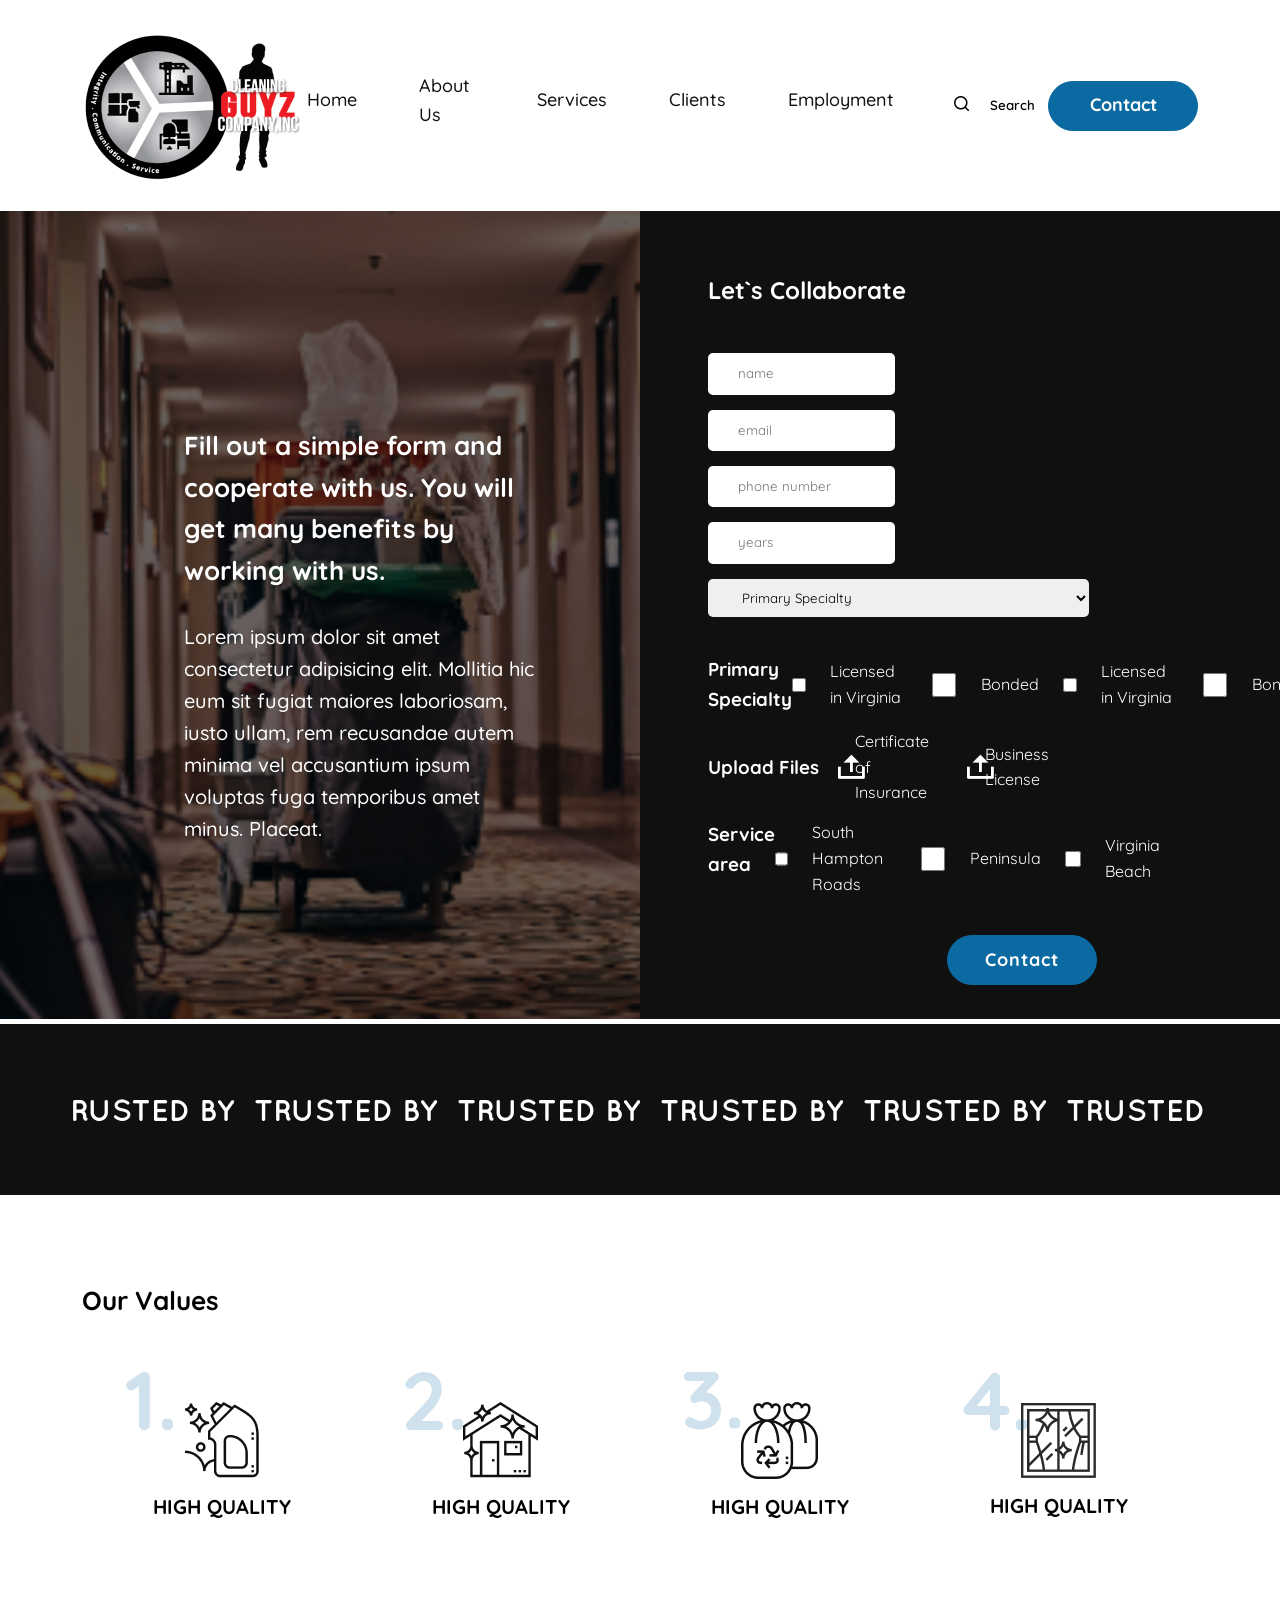
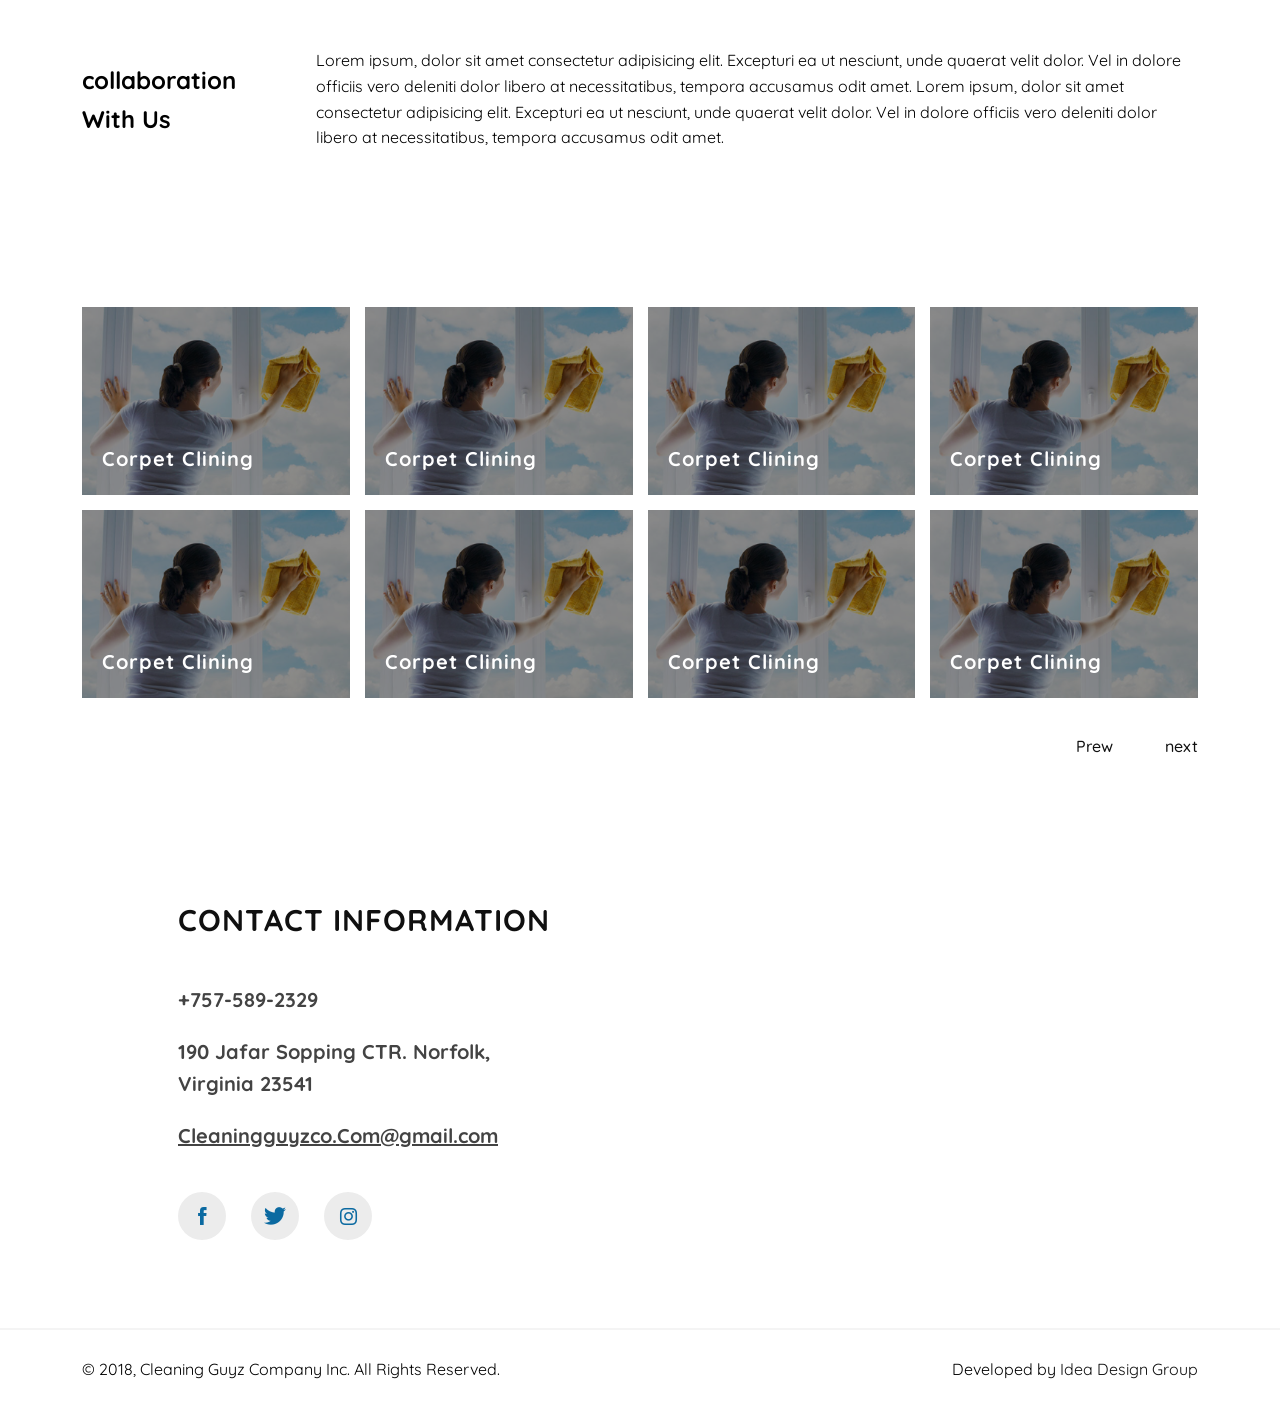
==== commit 72256480: "update" ====
--- a/collaboration-page.html
+++ b/collaboration-page.html
@@ -66,23 +66,20 @@
             <div class="collaboration-div2">
                 <h1>Let`s Collaborate</h1>
                 <form action="">
-                    <div class="collaboration-grid1">
-                        <input type="text" name="" id="" placeholder="Name">
-                        <input type="text" name="" id="" placeholder="Phone Number">
-
-                        <input type="text" name="" id="" placeholder="Email">
-                        <input type="text" name="" id="" placeholder="Years Of Experience">
-
+                        <input type="text" name="" id="" placeholder="name">
+                        <input type="text" name="" id="" placeholder="email">
+                     <div class="collaboration-rows">
+                        <input type="text" name="" id="" placeholder="phone number">
+                        <input type="text" name="" id="" placeholder="years">
+                       
                         <select name="" id="">
                             <option value="">Primary Specialty</option>
                         </select>
-                    </div>
-                    <div class="collaboration-rows">
                         <div class="collaboration-row">
                             <div>
                                 <h3>Primary Specialty</h3>
                             </div>
-
+                        
                             <div>
                                 <input type="checkbox" id="checkbox1">
                                 <label for="checkbox1">Licensed in Virginia</label>
@@ -91,9 +88,6 @@
                                 <input type="checkbox" id="checkbox2">
                                 <label for="checkbox2">Bonded</label>
                             </div>
-                        </div>
-                        <div class="collaboration-row">
-                            <div></div>
                             <div>
                                 <input type="checkbox" id="checkbox1">
                                 <label for="checkbox1">Licensed in Virginia</label>
@@ -103,7 +97,7 @@
                                 <label for="checkbox2">Bonded</label>
                             </div>
                         </div>
-
+                        
                         <div class="collaboration-row">
                             <div>
                                 <h3>
@@ -121,48 +115,33 @@
                                 <input type="file" name="" id="file2">
                             </div>
                         </div>
+                   
                         <div class="collaboration-row">
                             <h3>
                                 Service area
                             </h3>
-                        </div>
-                        <div class="collaboration-row">
                             <div>
                                 <input type="checkbox" name="" id="chekbox3">
                                 <label for="chekbox3">South Hampton Roads</label>
-
+    
                             </div>
                             <div>
                                 <input type="checkbox" name="" id="chekbox4">
                                 <label for="chekbox4">Peninsula</label>
-
+    
                             </div>
                             <div>
                                 <input type="checkbox" name="" id="chekbox5">
                                 <label for="chekbox5">Virginia Beach</label>
-
+    
                             </div>
                         </div>
-                        <div class="collaboration-row">
-                            <div>
-                                <input type="checkbox" name="" id="chekbox6">
-                                <label for="chekbox6">Norfolk, Chesapeake</label>
-
-                            </div>
-                            <div>
-                                <input type="checkbox" name="" id="chekbox7">
-                                <label for="chekbox7">Portsmouth</label>
-
-                            </div>
-                            <div>
-                                <input type="checkbox" name="" id="chekbox8">
-                                <label for="chekbox8">Suffolk Hampton</label>
-
-                            </div>
-                        </div>
-                        <div class="collaboration-row">
-                            <button>Contact</button>
-                        </div>
+                    
+                        
+                    </div>
+                       
+                    <div class="collaboration-row">
+                        <button>Contact</button>
                     </div>
                 </form>
                 <div class=""></div>
--- a/assets/styles/style.css
+++ b/assets/styles/style.css
@@ -9,7 +9,15 @@
   font-family: "Quicksand", sans-serif;
   line-height: 1.6;
 }
-
+.burger{
+  display: none;
+}
+.burger-icon{
+  display: none;
+}
+.burger .active-menu {
+ background-color: pink;
+}
 .container,
 .container-fluid,
 .container-xxl,
@@ -85,7 +93,7 @@
   width: 238px;
   height: 169px;
   overflow: hidden;
-  margin: 0 142px 0 0;
+  
 }
 .header-img img {
   width: 100%;
@@ -93,10 +101,11 @@
   object-fit: cover;
 }
 .header-menu {
-  width: initial;
-  display: flex;
-  align-items: center;
-  margin: 0 190px 0 0;
+  width: 62%;
+  display: flex;
+  justify-content: center;
+  align-items: center;
+/*   margin: 0 190px 0 0; */
 }
 .header-menu a {
   text-decoration: none;
@@ -237,8 +246,8 @@
 
 .main-banner__img div {
   position: relative;
-  width: 548px;
-  height: 518px;
+  width: 96%;
+  height: 96%;
 
   margin-left: auto;
 }
@@ -605,7 +614,7 @@
 .bookaservise-form {
   padding: 70px 90px;
   top: 68px;
-  right: 208px;
+  right: 12%;
   position: absolute;
   width: 744px;
   height: 366px;
@@ -650,7 +659,9 @@
   background-color: #fff;
   color: #0b6aa1;
 }
+
 .footer-info {
+  position: relative;
   display: flex;
   align-items: center;
   margin: 100px 0 0 0;
@@ -728,7 +739,9 @@
   position: relative;
 }
 .map {
+  
   transform: translate(150px, 0);
+  
   width: 100%;
   height: 349px;
 }
@@ -1095,6 +1108,7 @@
   position: relative;
   background-color: rgba(0, 0, 0, 0.45);
   overflow: hidden;
+  
 }
 .project-img__grid-div img {
   mix-blend-mode: overlay;
@@ -1180,8 +1194,8 @@
   width: 35%;
 }
 .project-detail_img div {
-  width: 513px;
-  height: 344px;
+  width: 100%;
+  height: 100%;
   overflow: hidden;
 }
 .project-detail_img div img {
@@ -1309,11 +1323,11 @@
   margin: 0 0 35px 0;
 }
 .more-priject_row {
-  display: flex;
-}
-.more-priject_row .project-img__grid-div:not(:last-of-type) {
-  margin: 0 15px 0 0;
-}
+  display: grid;
+  grid-template-columns: repeat(4,1fr);
+  gap: 15px;
+}
+
 /************5**************/
 .our-services {
   padding: 40px 0 0 0;
@@ -1468,9 +1482,7 @@
   background-color: #000;
   padding: 32px 0 102px 0;
 }
-.contact-main div {
-  padding: 0 50px 0 0;
-}
+
 .contact-body {
   display: flex;
 }
@@ -1488,6 +1500,7 @@
 .contact1-link a {
   display: block;
   display: flex;
+  flex-wrap: wrap;
   align-items: center;
   text-decoration: none;
   font-size: 20px;
@@ -1495,7 +1508,7 @@
   transition-duration: 0.3s;
 }
 .contact1-link div {
-  position: relative;
+  
   width: 74px;
   height: 74px;
   border: 1px solid #fff;
@@ -1507,7 +1520,7 @@
 }
 .contact1-link i {
   font-size: 32px;
-  margin: 0 0 0 50px;
+  display: block;
   transition-duration: 0.3s;
 }
 .contact1-link a:hover div {
@@ -1612,9 +1625,7 @@
   font-size: 18px;
   font-weight: 600;
 }
-.cards-row .card:not(:last-of-type) {
-  margin: 0 16px 0 0;
-}
+
 .cards-row .card div {
   display: flex;
   align-items: center;
@@ -1763,6 +1774,7 @@
 }
 .apply-section_div1-box {
   display: flex;
+  flex-wrap: wrap;
   margin: 42px 0 0 0;
   justify-content: space-between;
 }
@@ -2064,6 +2076,27 @@
   align-items: center;
   flex: 1;
 }
+.collaboration-div2 input[type="text"]{
+   width: 48%;
+   float: left;
+   margin: 0 12px 15px 0;
+   padding: 10px 30px;
+   border-radius: 5px;
+   border: none;
+}
+
+.collaboration-div2 input[type="text"]:focus{
+  outline: none;
+}
+.collaboration-div2 select{
+  width: 98%;
+  padding: 10px 30px ;
+  border: none;
+  border-radius: 5px;
+}
+.collaboration-div2 select:focus{
+  outline: none;
+}
 .collaboration-row div div {
   margin: 0 40px 0 0;
 }
